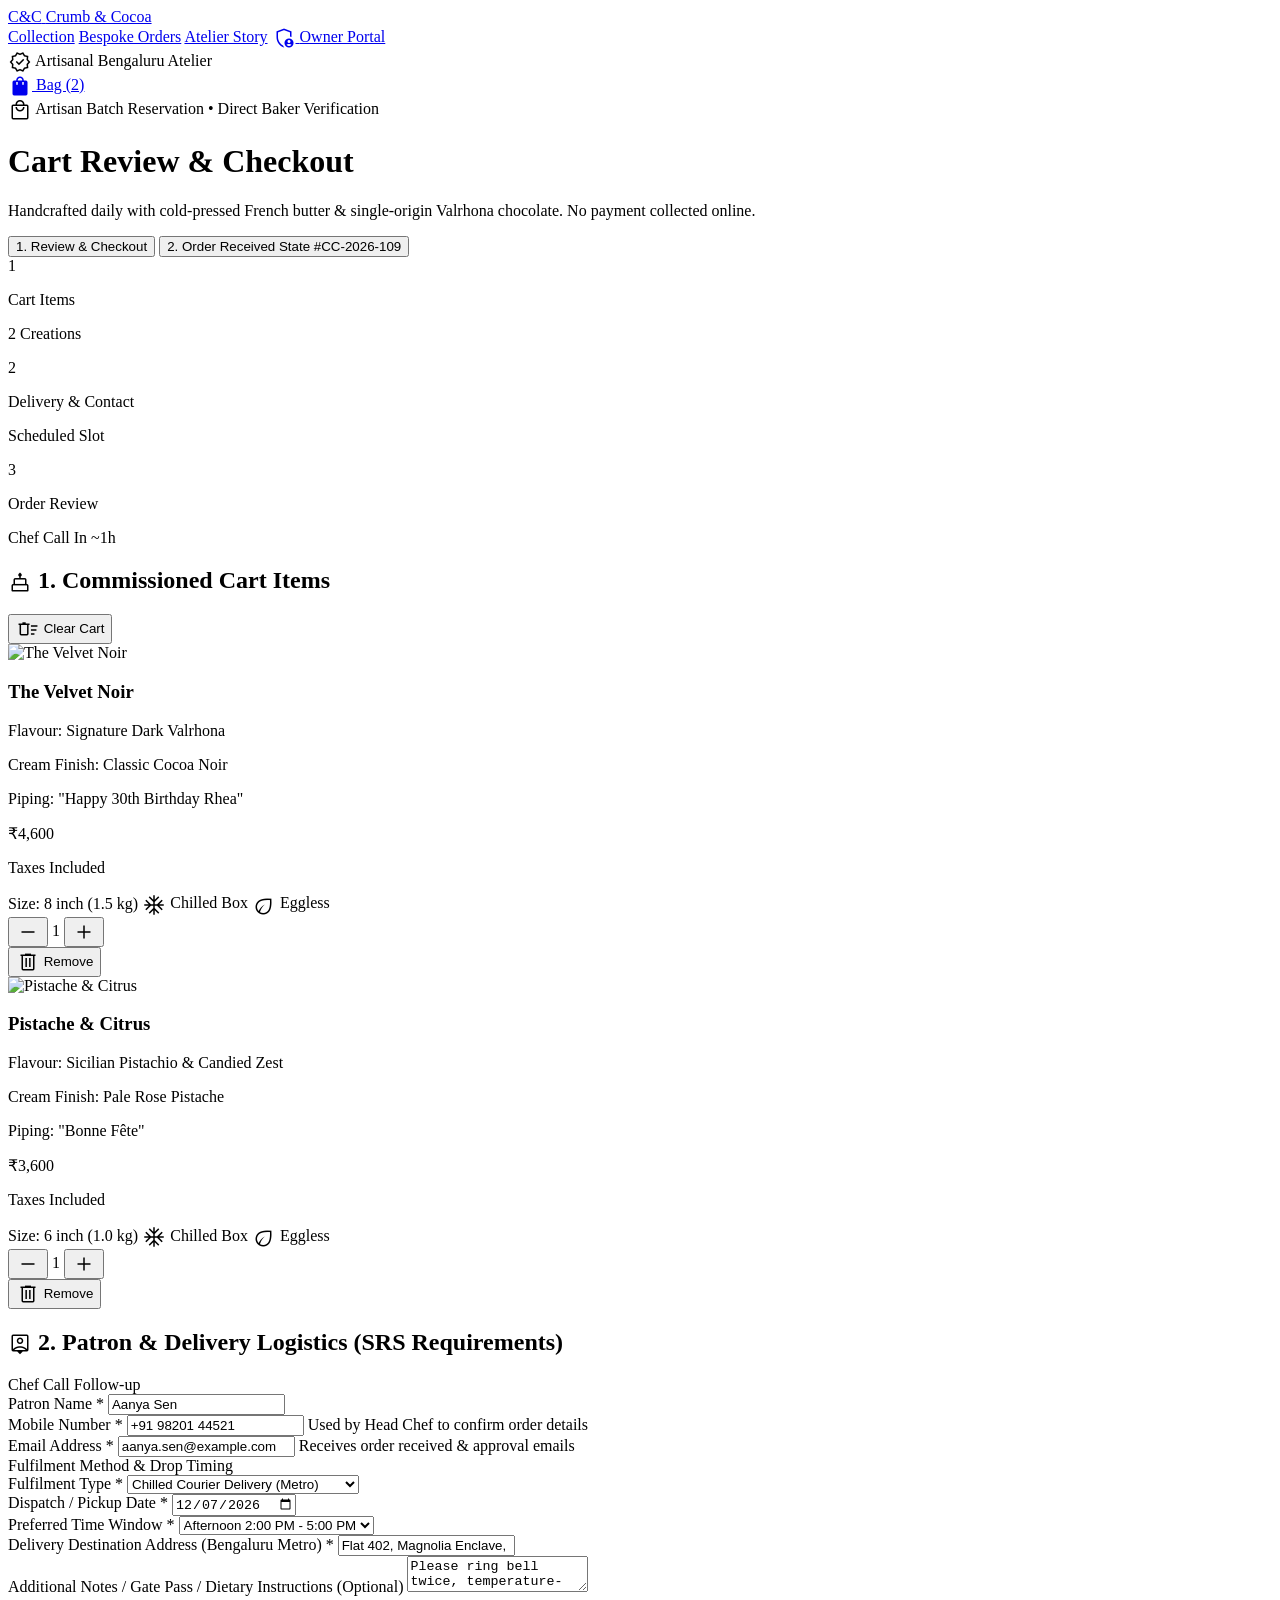
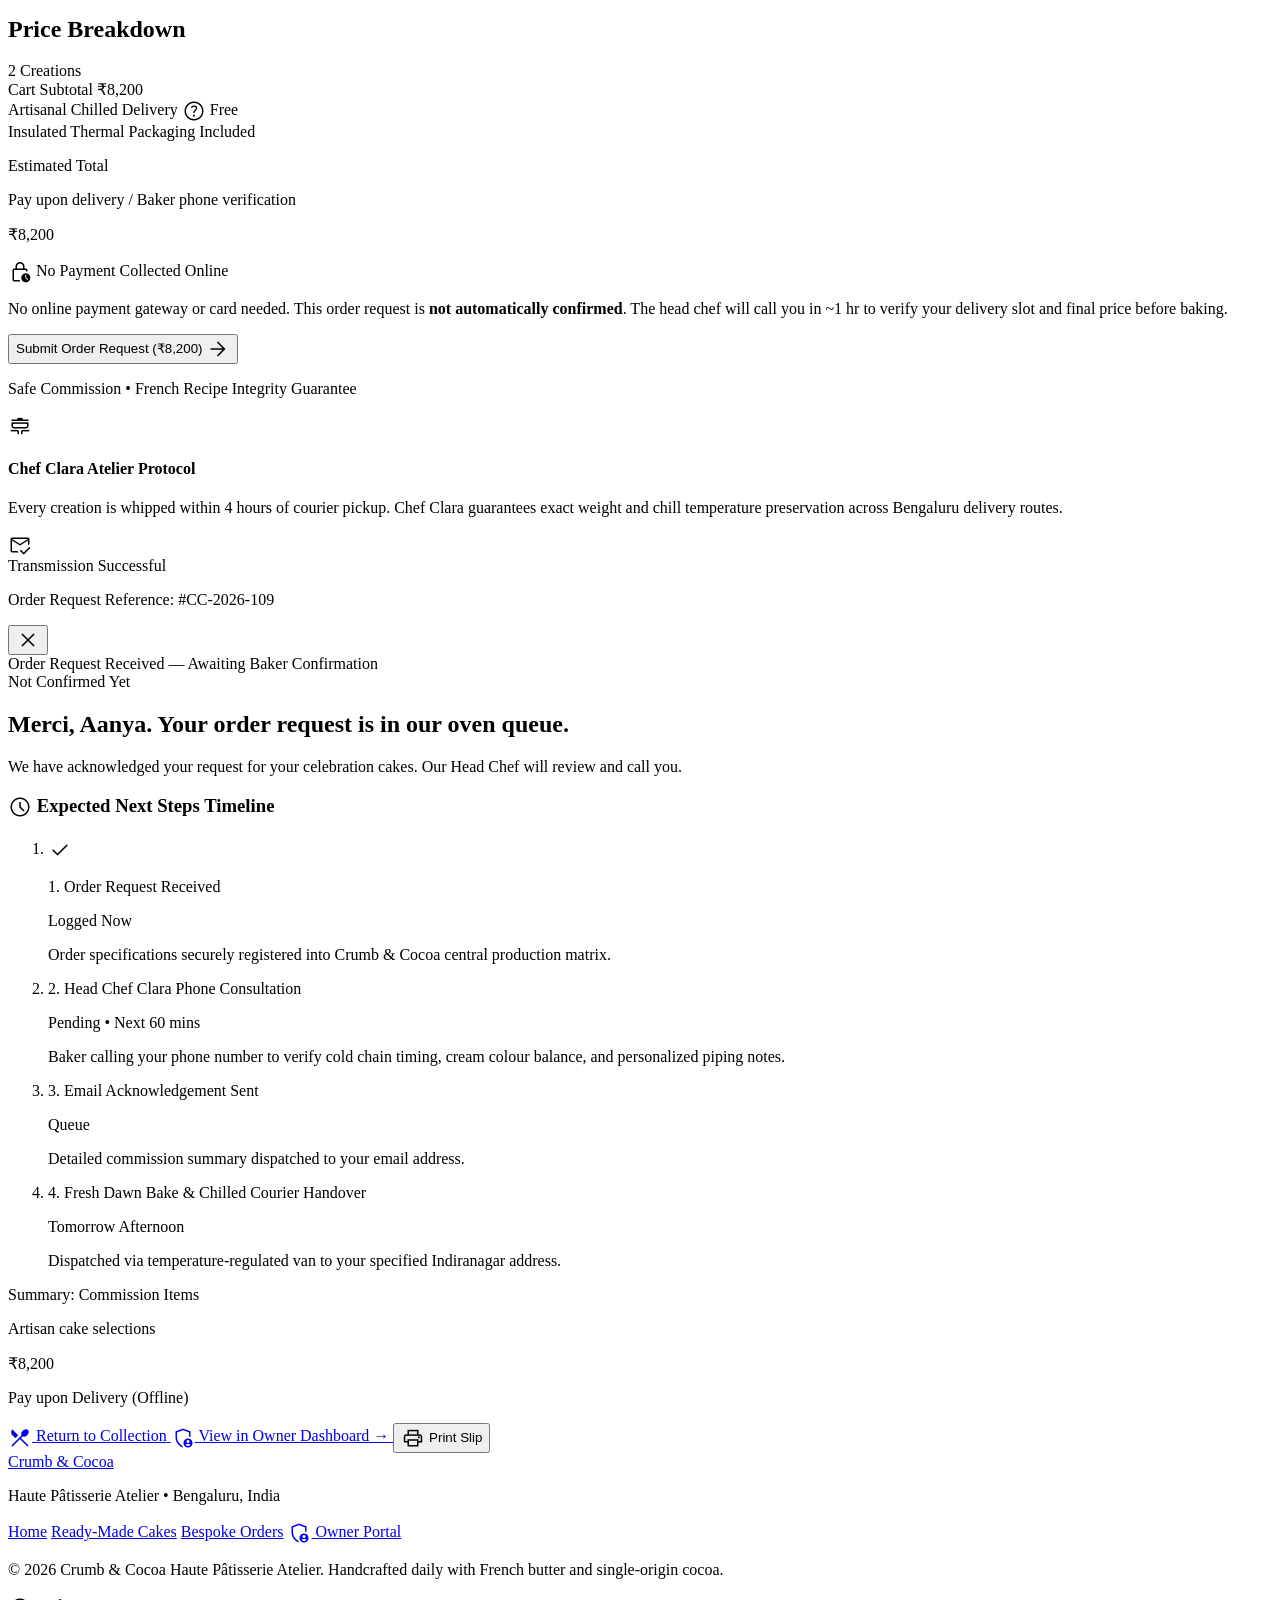
==== cart.html @ a5caed3f "Initial commit: CakeShop website files" ====
<!DOCTYPE html>
<html class="h-full bg-background" lang="en">
<head>
  <meta charset="utf-8"/>
  <meta content="width=device-width, initial-scale=1.0" name="viewport"/>
  <title>Crumb &amp; Cocoa | Checkout &amp; Order Review</title>
  
  <!-- Google Fonts: EB Garamond & DM Sans -->
  <link href="https://fonts.googleapis.com" rel="preconnect"/>
  <link crossorigin="" href="https://fonts.gstatic.com" rel="preconnect"/>
  <link href="https://fonts.googleapis.com/css2?family=DM+Sans:ital,opsz,wght@0,9..40,100..1000;1,9..40,100..1000&amp;family=EB+Garamond:ital,wght@0,400..800;1,400..800&amp;family=Material+Symbols+Outlined:wght,FILL@100..700,0..1&amp;display=swap" rel="stylesheet"/>
  
  <!-- Tailwind CSS -->
  <script src="https://cdn.tailwindcss.com?plugins=forms,container-queries"></script>
  <script id="tailwind-config">
    tailwind.config = {
      darkMode: "class",
      theme: {
        extend: {
          "colors": {
            "primary-fixed": "#fcdbd2",
            "on-primary-fixed-variant": "#58423b",
            "secondary-container": "#febf8e",
            "on-primary-fixed": "#281712",
            "surface": "#fff8f4",
            "on-primary": "#ffffff",
            "on-background": "#201b16",
            "surface-container": "#f8ece3",
            "on-secondary-fixed-variant": "#673d17",
            "error-container": "#ffdad6",
            "on-tertiary": "#ffffff",
            "on-secondary-fixed": "#2f1500",
            "background": "#fff8f4",
            "on-tertiary-fixed-variant": "#50443f",
            "on-secondary": "#ffffff",
            "outline": "#817471",
            "primary-fixed-dim": "#dfc0b6",
            "secondary-fixed-dim": "#f8b989",
            "tertiary-fixed-dim": "#d4c3bb",
            "surface-dim": "#e3d8d0",
            "surface-variant": "#ece0d8",
            "secondary": "#83542c",
            "on-surface": "#201b16",
            "inverse-primary": "#dfc0b6",
            "on-primary-container": "#a78b82",
            "tertiary": "#1c130f",
            "tertiary-container": "#312722",
            "inverse-on-surface": "#fbefe6",
            "on-surface-variant": "#4f4441",
            "surface-container-high": "#f2e6de",
            "on-error-container": "#93000a",
            "on-error": "#ffffff",
            "primary": "#21110c",
            "on-secondary-container": "#794b24",
            "surface-container-low": "#fef1e9",
            "on-tertiary-fixed": "#231a15",
            "surface-tint": "#715952",
            "inverse-surface": "#362f2a",
            "surface-container-lowest": "#ffffff",
            "tertiary-fixed": "#f1dfd7",
            "primary-container": "#38251f",
            "error": "#ba1a1a",
            "outline-variant": "#d3c3bf",
            "secondary-fixed": "#ffdcc3",
            "surface-bright": "#fff8f4",
            "surface-container-highest": "#ece0d8",
            "on-tertiary-container": "#9d8d86"
          },
          "borderRadius": {
            "DEFAULT": "0.125rem",
            "lg": "0.25rem",
            "xl": "0.5rem",
            "full": "0.75rem"
          },
          "fontFamily": {
            "body-md": ["DM Sans", "sans-serif"],
            "label-sm": ["DM Sans", "sans-serif"],
            "display-lg-mobile": ["EB Garamond", "serif"],
            "headline-lg": ["EB Garamond", "serif"],
            "headline-md": ["EB Garamond", "serif"],
            "body-lg": ["DM Sans", "sans-serif"],
            "headline-sm": ["EB Garamond", "serif"],
            "display-lg": ["EB Garamond", "serif"],
            "body-sm": ["DM Sans", "sans-serif"],
            "title-md": ["DM Sans", "sans-serif"],
            "label-md": ["DM Sans", "sans-serif"]
          }
        }
      }
    }
  </script>

  <!-- Project Design System CSS -->
  <link rel="stylesheet" href="assets/css/main.css"/>
</head>
<body class="bg-background text-on-surface antialiased min-h-screen flex flex-col font-body-md selection:bg-secondary-fixed selection:text-primary">

  <!-- TOP LUXURY NAVIGATION BAR -->
  <header class="bg-surface border-b border-outline-variant docked full-width top-0 sticky z-40">
    <div class="w-full max-w-[1720px] mx-auto px-4 sm:px-8 lg:px-16 flex items-center justify-between h-16 sm:h-20">
      <div class="flex items-center gap-8">
        <a class="font-headline-md text-xl sm:text-2xl lg:text-3xl font-medium tracking-tight text-primary flex items-center gap-2" href="index.html">
          <span class="tracking-normal font-headline-lg italic text-secondary text-2xl sm:text-3xl font-medium">C&amp;C</span>
          <span class="border-l border-outline-variant pl-2.5 sm:pl-3 ml-1 text-lg sm:text-xl lg:text-2xl">Crumb &amp; Cocoa</span>
        </a>
        <nav class="hidden md:flex items-center gap-6 text-sm">
          <a class="text-on-surface-variant hover:text-primary transition-colors duration-200" href="index.html#all-cakes">Collection</a>
          <a class="text-on-surface-variant hover:text-primary transition-colors duration-200" href="index.html#custom-order">Bespoke Orders</a>
          <a class="text-on-surface-variant hover:text-primary transition-colors duration-200" href="index.html#story">Atelier Story</a>
          <a class="text-secondary hover:text-primary font-medium transition-colors duration-200 border-l border-outline-variant pl-4 flex items-center gap-1" href="dashboard.html">
            <span class="material-symbols-outlined text-[16px]">admin_panel_settings</span>
            <span>Owner Portal</span>
          </a>
        </nav>
      </div>
      <div class="flex items-center gap-4">
        <div class="hidden sm:flex items-center text-xs font-semibold text-secondary bg-surface-container-low px-3 py-1.5 rounded-lg border border-outline-variant">
          <span class="material-symbols-outlined text-[16px] mr-1.5">verified</span>
          Artisanal Bengaluru Atelier
        </div>
        <a href="cart.html" class="text-primary border-b border-secondary pb-1 font-semibold text-xs flex items-center gap-1.5 cursor-pointer">
          <span class="material-symbols-outlined text-[18px] material-symbols-fill">shopping_bag</span>
          <span class="cart-bag-text">Bag (2)</span>
        </a>
      </div>
    </div>
  </header>

  <!-- MAIN CANVAS CONTAINER -->
  <main class="flex-1 w-full max-w-[1720px] mx-auto px-4 sm:px-8 lg:px-16 py-8 lg:py-10">
    
    <!-- View Switcher & Page Header -->
    <div class="mb-8 flex flex-col md:flex-row md:items-end justify-between gap-4 pb-6 border-b border-outline-variant">
      <div>
        <div class="flex items-center gap-2 text-xs font-semibold text-secondary mb-1 uppercase tracking-wider">
          <span class="material-symbols-outlined text-[16px]">local_mall</span>
          <span>Artisan Batch Reservation • Direct Baker Verification</span>
        </div>
        <h1 class="font-headline-lg text-3xl sm:text-4xl text-primary font-medium">Cart Review &amp; Checkout</h1>
        <p class="text-xs text-on-surface-variant mt-1">
          Handcrafted daily with cold-pressed French butter &amp; single-origin Valrhona chocolate. No payment collected online.
        </p>
      </div>

      <!-- Quick Dual-State Inspector Toggle for Demo / Testing -->
      <div class="flex items-center bg-surface-container-low border border-outline-variant p-1 rounded-lg">
        <button class="px-3.5 py-1.5 rounded-lg text-xs font-semibold transition-all duration-150 bg-primary text-on-primary" id="viewBtnReview" onclick="switchMainView('review')">
          1. Review &amp; Checkout
        </button>
        <button class="px-3.5 py-1.5 rounded-lg text-xs font-semibold transition-all duration-150 text-on-surface-variant hover:text-primary flex items-center gap-1.5" id="viewBtnSuccess" onclick="switchMainView('success')">
          <span>2. Order Received State</span>
          <span class="text-[10px] bg-secondary-fixed text-on-secondary-fixed px-1.5 py-0.2 rounded-full font-semibold" id="toggleRefBadge">#CC-2026-109</span>
        </button>
      </div>
    </div>

    <!-- VIEW 1: CART REVIEW & CHECKOUT (Split 65% / 35%) -->
    <div class="grid grid-cols-1 lg:grid-cols-12 gap-8 items-start" id="checkoutMainLayout">
      
      <!-- LEFT SIDE (65% -> 8 columns on 12-col grid) -->
      <section class="lg:col-span-8 space-y-6">
        
        <!-- Stepper -->
        <nav aria-label="Checkout Progress" class="bg-surface-container-lowest border border-outline-variant rounded-lg p-4 sm:p-5">
          <div class="grid grid-cols-3 gap-2">
            <!-- Step 1 -->
            <div class="flex items-center gap-3">
              <span class="w-7 h-7 rounded-full bg-primary text-on-primary text-xs font-semibold flex items-center justify-center shrink-0">1</span>
              <div>
                <p class="text-xs font-semibold text-primary leading-tight">Cart Items</p>
                <p class="text-[11px] text-secondary font-medium" id="stepperItemCount">2 Creations</p>
              </div>
            </div>
            <!-- Step 2 -->
            <div class="flex items-center gap-3 border-l border-outline-variant pl-4">
              <span class="w-7 h-7 rounded-full bg-primary text-on-primary text-xs font-semibold flex items-center justify-center shrink-0">2</span>
              <div>
                <p class="text-xs font-semibold text-primary leading-tight">Delivery &amp; Contact</p>
                <p class="text-[11px] text-on-surface-variant">Scheduled Slot</p>
              </div>
            </div>
            <!-- Step 3 -->
            <div class="flex items-center gap-3 border-l border-outline-variant pl-4">
              <span class="w-7 h-7 rounded-full bg-surface-container-high text-primary text-xs font-semibold flex items-center justify-center shrink-0 border border-outline-variant">3</span>
              <div>
                <p class="text-xs font-semibold text-primary leading-tight">Order Review</p>
                <p class="text-[11px] text-on-surface-variant">Chef Call In ~1h</p>
              </div>
            </div>
          </div>
        </nav>

        <!-- Segment 1: Cart Items List (Dynamically Rendered) -->
        <div class="bg-surface-container-lowest border border-outline-variant rounded-lg p-5 sm:p-6 space-y-5">
          <div class="flex items-center justify-between border-b border-outline-variant pb-3">
            <h2 class="font-headline-sm text-lg text-primary flex items-center gap-2 font-medium">
              <span class="material-symbols-outlined text-secondary text-[22px]">cake</span>
              <span>1. Commissioned Cart Items</span>
            </h2>
            <button onclick="clearAllCart()" class="text-xs text-error hover:underline flex items-center gap-1">
              <span class="material-symbols-outlined text-[14px]">delete_sweep</span>
              <span>Clear Cart</span>
            </button>
          </div>

          <!-- Dynamic Container for Cart Items -->
          <div class="divide-y divide-outline-variant/60" id="cartItemsList">
            <!-- Rendered by assets/js/cart.js -->
          </div>
        </div>

        <!-- Segment 2: Customer Information & Delivery Details (SRS Section 4 Requirements) -->
        <div class="bg-surface-container-lowest border border-outline-variant rounded-lg p-5 sm:p-6 space-y-6">
          <div class="flex items-center justify-between border-b border-outline-variant pb-3">
            <h2 class="font-headline-sm text-lg text-primary flex items-center gap-2 font-medium">
              <span class="material-symbols-outlined text-secondary text-[22px]">person_pin</span>
              <span>2. Patron &amp; Delivery Logistics (SRS Requirements)</span>
            </h2>
            <span class="text-xs text-secondary font-medium">Chef Call Follow-up</span>
          </div>

          <form id="checkoutForm" onsubmit="handleOrderSubmission(event)" class="space-y-5">
            
            <!-- Patron Contact Fields -->
            <div class="grid grid-cols-1 sm:grid-cols-3 gap-4">
              <div>
                <label class="block text-xs font-semibold uppercase tracking-wider text-primary mb-1">
                  Patron Name <span class="text-secondary">*</span>
                </label>
                <input type="text" id="custName" required placeholder="Full Name" value="Aanya Sen" class="w-full bg-surface-container-low border border-outline-variant rounded-lg px-3.5 py-2 text-sm focus:border-secondary focus:ring-1 focus:ring-secondary/20"/>
              </div>
              <div>
                <label class="block text-xs font-semibold uppercase tracking-wider text-primary mb-1">
                  Mobile Number <span class="text-secondary">*</span>
                </label>
                <input type="tel" id="custPhone" required placeholder="+91 98201 44521" value="+91 98201 44521" class="w-full bg-surface-container-low border border-outline-variant rounded-lg px-3.5 py-2 text-sm focus:border-secondary focus:ring-1 focus:ring-secondary/20"/>
                <span class="text-[10px] text-outline mt-0.5 block">Used by Head Chef to confirm order details</span>
              </div>
              <div>
                <label class="block text-xs font-semibold uppercase tracking-wider text-primary mb-1">
                  Email Address <span class="text-secondary">*</span>
                </label>
                <input type="email" id="custEmail" required placeholder="aanya.sen@example.com" value="aanya.sen@example.com" class="w-full bg-surface-container-low border border-outline-variant rounded-lg px-3.5 py-2 text-sm focus:border-secondary focus:ring-1 focus:ring-secondary/20"/>
                <span class="text-[10px] text-outline mt-0.5 block">Receives order received &amp; approval emails</span>
              </div>
            </div>

            <!-- Fulfilment Type & Schedule -->
            <div class="p-4 bg-surface-container-low rounded-lg border border-outline-variant space-y-4">
              <span class="text-xs font-semibold uppercase tracking-wider text-secondary block">
                Fulfilment Method &amp; Drop Timing
              </span>

              <div class="grid grid-cols-1 sm:grid-cols-3 gap-3">
                <div>
                  <label class="block text-xs font-medium text-primary mb-1">Fulfilment Type <span class="text-secondary">*</span></label>
                  <select id="custFulfilment" onchange="toggleCartAddressField(this.value)" class="w-full bg-surface-container-lowest border border-outline-variant rounded-lg px-3 py-2 text-xs font-medium">
                    <option value="Delivery" selected>Chilled Courier Delivery (Metro)</option>
                    <option value="Pickup">Atelier Kitchen Pickup (Indiranagar)</option>
                  </select>
                </div>
                <div>
                  <label class="block text-xs font-medium text-primary mb-1">Dispatch / Pickup Date <span class="text-secondary">*</span></label>
                  <input type="date" id="custDate" required class="w-full bg-surface-container-lowest border border-outline-variant rounded-lg px-3 py-2 text-xs font-medium"/>
                </div>
                <div>
                  <label class="block text-xs font-medium text-primary mb-1">Preferred Time Window <span class="text-secondary">*</span></label>
                  <select id="custTimeSlot" class="w-full bg-surface-container-lowest border border-outline-variant rounded-lg px-3 py-2 text-xs font-medium">
                    <option value="Morning 10:00 AM - 1:00 PM">Morning 10:00 AM - 1:00 PM</option>
                    <option value="Afternoon 2:00 PM - 5:00 PM" selected>Afternoon 2:00 PM - 5:00 PM</option>
                    <option value="Evening 5:00 PM - 8:00 PM">Evening 5:00 PM - 8:00 PM</option>
                  </select>
                </div>
              </div>

              <!-- Conditional Address Container -->
              <div id="cartAddressBlock">
                <label class="block text-xs font-medium text-primary mb-1">Delivery Destination Address (Bengaluru Metro) <span class="text-secondary">*</span></label>
                <input type="text" id="custAddress" required placeholder="Flat 402, Magnolia Enclave, 12th Main Road, Indiranagar, Bengaluru - 560038" value="Flat 402, Magnolia Enclave, 12th Main Road, Indiranagar, Bengaluru - 560038" class="w-full bg-surface-container-lowest border border-outline-variant rounded-lg px-3.5 py-2 text-xs focus:border-secondary focus:ring-1 focus:ring-secondary/20"/>
              </div>
            </div>

            <!-- Additional Notes / Allergies / Gate Instructions (SRS Requirement) -->
            <div>
              <label class="block text-xs font-semibold uppercase tracking-wider text-primary mb-1">
                Additional Notes / Gate Pass / Dietary Instructions (Optional)
              </label>
              <textarea id="custNotes" rows="2" placeholder="e.g. Please ring bell twice, temperature-sensitive package. Gate pass code #402. All eggless." class="w-full bg-surface-container-low border border-outline-variant rounded-lg px-3.5 py-2 text-xs focus:border-secondary focus:ring-1 focus:ring-secondary/20">Please ring bell twice, temperature-sensitive package.</textarea>
            </div>

          </form>
        </div>

      </section>

      <!-- RIGHT SIDE (35% -> 4 columns on 12-col grid) -->
      <aside class="lg:col-span-4 space-y-6 sticky top-24">
        
        <!-- Order Summary Card -->
        <div class="bg-surface-container-lowest border border-outline-variant rounded-lg p-5 sm:p-6 shadow-sm">
          <div class="flex items-center justify-between border-b border-outline-variant pb-3 mb-4">
            <h2 class="font-headline-sm text-lg text-primary font-medium">Price Breakdown</h2>
            <span class="text-xs text-secondary bg-surface-container-low px-2 py-0.5 rounded font-medium" id="summaryPill">2 Creations</span>
          </div>

          <div class="space-y-3 text-xs">
            <div class="flex justify-between items-center text-on-surface-variant">
              <span>Cart Subtotal</span>
              <span class="text-primary font-semibold" id="cartSubtotalVal">₹8,200</span>
            </div>
            <div class="flex justify-between items-center text-on-surface-variant">
              <span class="flex items-center gap-1">
                Artisanal Chilled Delivery
                <span class="material-symbols-outlined text-[14px] text-outline" title="Dedicated temperature-controlled vehicle in Bengaluru">help_outline</span>
              </span>
              <span class="text-secondary font-semibold" id="deliveryFeeVal">Free</span>
            </div>
            <div class="flex justify-between items-center text-on-surface-variant">
              <span>Insulated Thermal Packaging</span>
              <span class="text-secondary font-semibold">Included</span>
            </div>

            <div class="pt-3 border-t border-outline-variant flex justify-between items-baseline">
              <div>
                <p class="text-xs uppercase tracking-wider font-semibold text-primary">Estimated Total</p>
                <p class="text-[10px] text-on-surface-variant">Pay upon delivery / Baker phone verification</p>
              </div>
              <p class="font-headline-md text-3xl text-primary font-bold" id="cartTotalVal">₹8,200</p>
            </div>
          </div>

          <!-- Explicit Business Rule Notice (Mandatory SRS Prompt Requirement) -->
          <div class="mt-5 p-4 rounded-lg bg-surface-container-low border border-secondary/40 space-y-2">
            <div class="flex items-center gap-2 text-secondary text-xs font-semibold uppercase tracking-wider">
              <span class="material-symbols-outlined text-[18px]">lock_clock</span>
              <span>No Payment Collected Online</span>
            </div>
            <p class="text-xs text-on-surface-variant leading-relaxed">
              No online payment gateway or card needed. This order request is <strong class="text-primary font-semibold">not automatically confirmed</strong>. The head chef will call you in ~1 hr to verify your delivery slot and final price before baking.
            </p>
          </div>

          <!-- Primary Submit Action Button -->
          <button type="button" onclick="submitOrderBtnClick()" class="mt-6 w-full py-3.5 px-4 bg-primary text-on-primary hover:bg-primary-container active:scale-[0.99] text-xs font-semibold uppercase tracking-wider rounded-lg flex items-center justify-center gap-2 transition-all duration-150 shadow-sm" id="submitOrderBtn">
            <span>Submit Order Request</span>
            <span class="material-symbols-outlined text-[18px]">arrow_forward</span>
          </button>
          <p class="mt-3 text-center text-[10px] text-outline">
            Safe Commission • French Recipe Integrity Guarantee
          </p>
        </div>

        <!-- Baker Atelier Assurance Card -->
        <div class="bg-surface-container-high/60 border border-outline-variant rounded-lg p-5 flex items-start gap-3.5">
          <div class="w-10 h-10 rounded-full bg-secondary-container text-on-secondary-container flex items-center justify-center shrink-0">
            <span class="material-symbols-outlined text-[20px]">cooking</span>
          </div>
          <div>
            <h4 class="text-xs font-semibold text-primary uppercase tracking-wide">Chef Clara Atelier Protocol</h4>
            <p class="text-xs text-on-surface-variant mt-1 leading-relaxed">
              Every creation is whipped within 4 hours of courier pickup. Chef Clara guarantees exact weight and chill temperature preservation across Bengaluru delivery routes.
            </p>
          </div>
        </div>

      </aside>
    </div>

    <!-- VIEW 2: ORDER SUCCESS PREVIEW CONTAINER / OVERLAY MODAL (SRS Section 3.1 & Section 6) -->
    <div class="hidden fixed inset-0 z-50 overflow-y-auto bg-primary/60 backdrop-blur-sm p-4 sm:p-6 lg:p-10 flex items-center justify-center transition-opacity duration-200" id="orderSuccessModal">
      <div class="bg-surface-container-lowest max-w-2xl w-full border border-outline-variant rounded-xl shadow-2xl overflow-hidden my-auto animate-in fade-in zoom-in-95 duration-200">
        
        <!-- Modal Top Bar -->
        <div class="bg-surface-container-low border-b border-outline-variant p-4 sm:p-6 flex items-center justify-between">
          <div class="flex items-center gap-2.5">
            <span class="material-symbols-outlined text-secondary text-[24px]">mark_email_read</span>
            <div>
              <span class="text-xs font-semibold text-secondary uppercase tracking-wider">Transmission Successful</span>
              <p class="text-base font-semibold text-primary" id="successModalRefId">Order Request Reference: #CC-2026-109</p>
            </div>
          </div>
          <button aria-label="Close modal" class="text-on-surface-variant hover:text-primary p-1 rounded hover:bg-surface-container transition-colors" onclick="toggleSuccessModal(false)">
            <span class="material-symbols-outlined text-[20px]">close</span>
          </button>
        </div>

        <div class="p-6 sm:p-8 space-y-6">
          
          <!-- Explicit Status Badge (Mandatory SRS Rule: Order Received, NOT Confirmed) -->
          <div class="bg-secondary-fixed/50 border border-secondary/30 p-3.5 rounded-lg flex items-center justify-between flex-wrap gap-2">
            <div class="flex items-center gap-2">
              <span class="w-2.5 h-2.5 rounded-full bg-secondary animate-pulse"></span>
              <span class="text-xs text-primary font-semibold">
                Order Request Received — Awaiting Baker Confirmation
              </span>
            </div>
            <span class="text-xs bg-surface-container-lowest text-secondary px-2.5 py-1 rounded border border-outline-variant font-medium">
              Not Confirmed Yet
            </span>
          </div>

          <div class="text-center sm:text-left">
            <h2 class="font-headline-lg text-2xl sm:text-3xl text-primary font-medium" id="successHeading">Merci, Aanya. Your order request is in our oven queue.</h2>
            <p class="text-sm text-on-surface-variant mt-1.5" id="successSubtext">
              We have acknowledged your request for your celebration cakes. Our Head Chef will review and call you.
            </p>
          </div>

          <!-- Expected Next Steps Timeline -->
          <div class="bg-surface-container-low p-5 rounded-lg border border-outline-variant">
            <h3 class="text-xs font-semibold text-primary mb-4 flex items-center gap-2 uppercase tracking-wider">
              <span class="material-symbols-outlined text-secondary text-[18px]">schedule</span>
              <span>Expected Next Steps Timeline</span>
            </h3>
            <ol class="relative border-l border-outline-variant ml-3 space-y-5">
              <!-- Step 1 -->
              <li class="pl-6 relative">
                <span class="absolute -left-[9px] top-1 w-4 h-4 rounded-full bg-primary text-on-primary flex items-center justify-center">
                  <span class="material-symbols-outlined text-[10px]">check</span>
                </span>
                <div class="flex items-baseline justify-between">
                  <p class="text-xs font-semibold text-primary">1. Order Request Received</p>
                  <span class="text-[11px] text-secondary font-medium">Logged Now</span>
                </div>
                <p class="text-xs text-on-surface-variant">Order specifications securely registered into Crumb &amp; Cocoa central production matrix.</p>
              </li>
              <!-- Step 2 -->
              <li class="pl-6 relative">
                <span class="absolute -left-[9px] top-1 w-4 h-4 rounded-full bg-secondary-fixed border-2 border-secondary flex items-center justify-center">
                  <span class="w-1.5 h-1.5 rounded-full bg-secondary"></span>
                </span>
                <div class="flex items-baseline justify-between">
                  <p class="text-xs font-semibold text-primary">2. Head Chef Clara Phone Consultation</p>
                  <span class="text-[11px] bg-secondary-fixed text-on-secondary-fixed-variant px-1.5 py-0.5 rounded font-medium">Pending • Next 60 mins</span>
                </div>
                <p class="text-xs text-on-surface-variant" id="successPhoneDesc">
                  Baker calling your phone number to verify cold chain timing, cream colour balance, and personalized piping notes.
                </p>
              </li>
              <!-- Step 3 -->
              <li class="pl-6 relative">
                <span class="absolute -left-[9px] top-1 w-4 h-4 rounded-full bg-surface-container border border-outline-variant"></span>
                <div class="flex items-baseline justify-between">
                  <p class="text-xs font-semibold text-on-surface-variant">3. Email Acknowledgement Sent</p>
                  <span class="text-[11px] text-outline">Queue</span>
                </div>
                <p class="text-xs text-on-surface-variant" id="successEmailDesc">
                  Detailed commission summary dispatched to your email address.
                </p>
              </li>
              <!-- Step 4 -->
              <li class="pl-6 relative">
                <span class="absolute -left-[9px] top-1 w-4 h-4 rounded-full bg-surface-container border border-outline-variant"></span>
                <div class="flex items-baseline justify-between">
                  <p class="text-xs font-semibold text-on-surface-variant">4. Fresh Dawn Bake &amp; Chilled Courier Handover</p>
                  <span class="text-[11px] text-outline" id="successDateSlot">Tomorrow Afternoon</span>
                </div>
                <p class="text-xs text-on-surface-variant" id="successAddressDesc">
                  Dispatched via temperature-regulated van to your specified Indiranagar address.
                </p>
              </li>
            </ol>
          </div>

          <!-- Quick Recap Slip -->
          <div class="border border-dashed border-outline-variant rounded-lg p-4 bg-surface-container-lowest flex justify-between items-center text-xs">
            <div>
              <p class="font-semibold text-primary text-sm" id="successSummaryTitle">Summary: Commission Items</p>
              <p class="text-xs text-on-surface-variant" id="successSummaryItems">Artisan cake selections</p>
            </div>
            <div class="text-right">
              <span class="font-headline-sm text-2xl font-bold text-primary" id="successSummaryTotal">₹8,200</span>
              <p class="text-[10px] text-secondary font-medium">Pay upon Delivery (Offline)</p>
            </div>
          </div>

          <!-- Actions -->
          <div class="flex flex-col sm:flex-row gap-3 pt-2">
            <a href="index.html#all-cakes" class="flex-1 py-3 px-4 bg-primary text-on-primary hover:bg-primary-container text-xs font-semibold uppercase tracking-wider rounded-lg transition-colors flex items-center justify-center gap-2">
              <span class="material-symbols-outlined text-[16px]">restaurant_menu</span>
              <span>Return to Collection</span>
            </a>
            <a href="dashboard.html" class="flex-1 py-3 px-4 bg-secondary text-on-secondary hover:bg-secondary/90 text-xs font-semibold uppercase tracking-wider rounded-lg transition-colors flex items-center justify-center gap-2">
              <span class="material-symbols-outlined text-[16px]">admin_panel_settings</span>
              <span>View in Owner Dashboard →</span>
            </a>
            <button class="px-5 py-3 border border-outline-variant text-primary hover:bg-surface-container-high text-xs font-semibold uppercase tracking-wider rounded-lg transition-colors flex items-center justify-center gap-1.5" onclick="window.print()">
              <span class="material-symbols-outlined text-[16px]">print</span>
              <span>Print Slip</span>
            </button>
          </div>

        </div>
      </div>
    </div>

  </main>

  <!-- FOOTER -->
  <footer class="w-full mt-auto bg-surface-container-high border-t border-outline-variant">
    <div class="w-full max-w-[1720px] mx-auto px-4 sm:px-8 lg:px-16 py-16 flex flex-col space-y-10">
      <div class="flex flex-col md:flex-row justify-between items-start md:items-center gap-6">
        <div>
          <a class="font-headline-lg text-2xl text-primary font-medium" href="index.html">Crumb &amp; Cocoa</a>
          <p class="text-xs text-on-surface-variant mt-1">Haute Pâtisserie Atelier • Bengaluru, India</p>
        </div>
        <div class="flex flex-wrap gap-6 text-xs font-medium">
          <a class="text-on-surface-variant hover:text-primary transition-colors" href="index.html">Home</a>
          <a class="text-on-surface-variant hover:text-primary transition-colors" href="index.html#all-cakes">Ready-Made Cakes</a>
          <a class="text-on-surface-variant hover:text-primary transition-colors" href="index.html#custom-order">Bespoke Orders</a>
          <a class="text-secondary hover:text-primary transition-colors flex items-center gap-1 font-semibold" href="dashboard.html">
            <span class="material-symbols-outlined text-[14px]">admin_panel_settings</span>
            <span>Owner Portal</span>
          </a>
        </div>
      </div>
      <div class="pt-6 border-t border-outline-variant/60 flex flex-col sm:flex-row justify-between items-center gap-4 text-xs text-on-surface-variant">
        <p>© 2026 Crumb &amp; Cocoa Haute Pâtisserie Atelier. Handcrafted daily with French butter and single-origin cocoa.</p>
        <div class="flex items-center gap-3 text-secondary text-xs font-medium">
          <span class="material-symbols-outlined text-[16px]">support_agent</span>
          <span>Atelier Concierge: +91 80 4912 3300</span>
        </div>
      </div>
    </div>
  </footer>

  <!-- Modular Scripts -->
  <script src="assets/js/core.js"></script>
  <script src="assets/js/cart.js"></script>
</body>
</html>
---- assets/css/main.css ----
/**
 * Crumb & Cocoa — Haute Pâtisserie Atelier
 * Main Stylesheet & Design System Tokens
 */

/* Material Symbols Outlined Custom Settings */
.material-symbols-outlined {
  font-variation-settings: 'FILL' 0, 'wght' 300, 'GRAD' 0, 'opsz' 24;
  display: inline-block;
  vertical-align: middle;
  line-height: 1;
}

.material-symbols-fill {
  font-variation-settings: 'FILL' 1, 'wght' 300, 'GRAD' 0, 'opsz' 24;
}

/* Custom Minimal Scrollbar */
.custom-scrollbar::-webkit-scrollbar {
  height: 5px;
  width: 5px;
}

.custom-scrollbar::-webkit-scrollbar-track {
  background: #f8ece3;
}

.custom-scrollbar::-webkit-scrollbar-thumb {
  background: #d3c3bf;
  border-radius: 4px;
}

.custom-scrollbar::-webkit-scrollbar-thumb:hover {
  background: #83542c;
}

/* Color Swatch Ring on selection */
.swatch-ring:has(input:checked) {
  outline: 2px solid #83542c;
  outline-offset: 2px;
  transform: scale(1.06);
}

/* Smooth Transitions */
.transition-smooth {
  transition: all 0.25s cubic-bezier(0.4, 0, 0.2, 1);
}

/* Hide scrollbar for clean horizontal mobile swipe */
.no-scrollbar::-webkit-scrollbar {
  display: none;
}
.no-scrollbar {
  -ms-overflow-style: none;
  scrollbar-width: none;
}
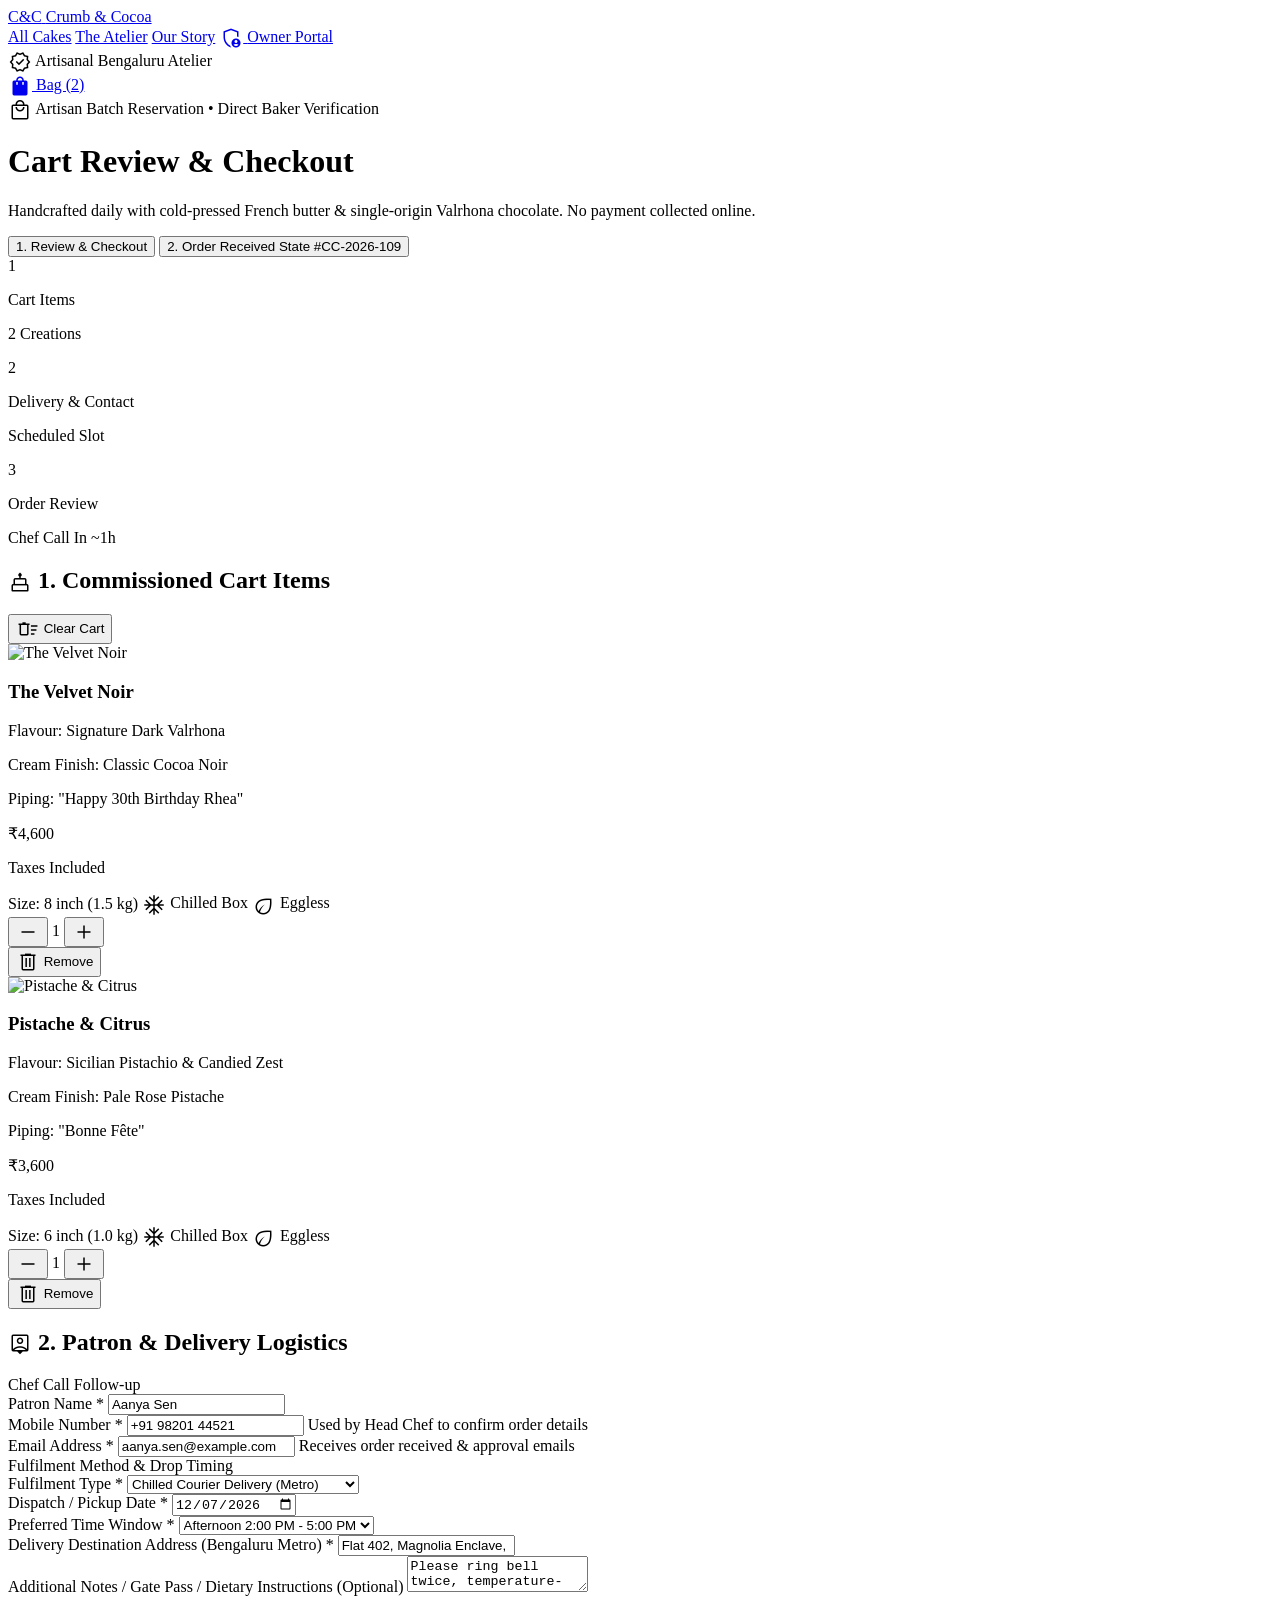
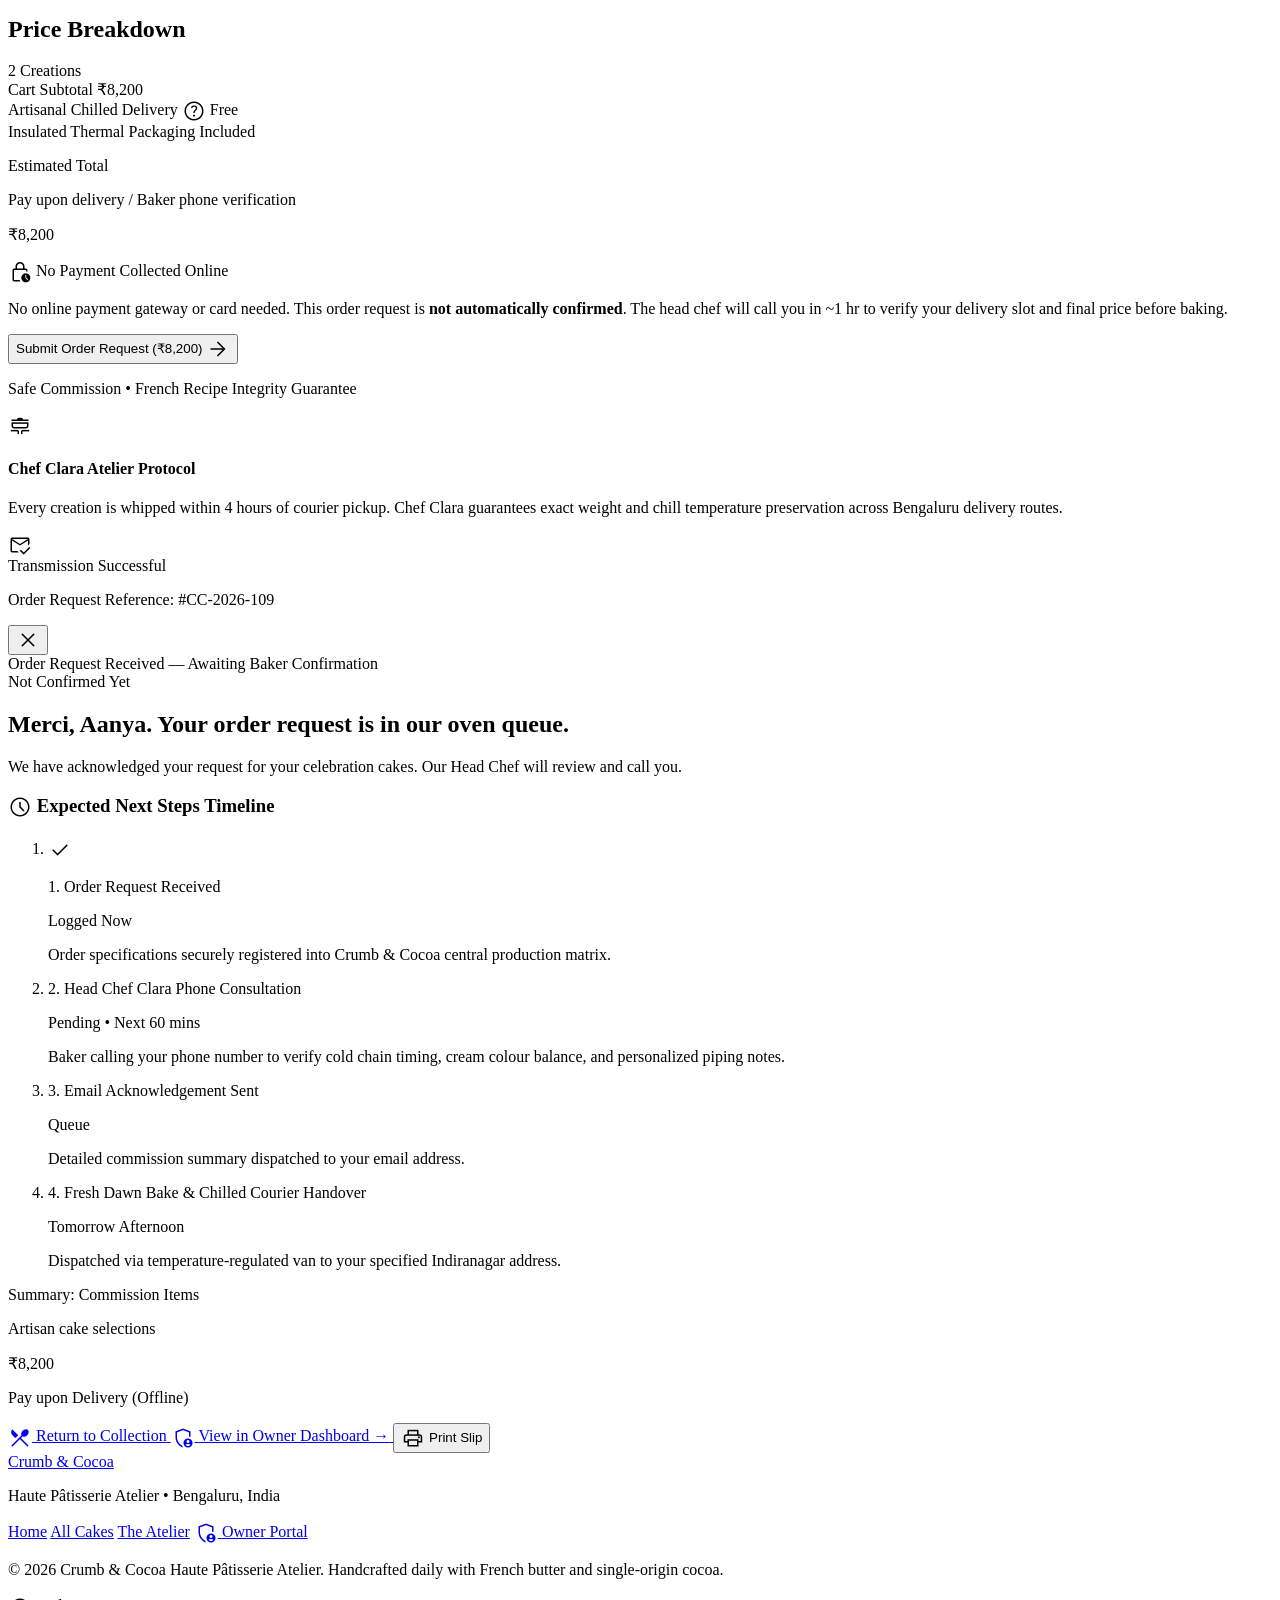
==== commit a9a17946: "Streamline codebase: remove legacy archives, simplify home page and clean UI" ====
--- a/cart.html
+++ b/cart.html
@@ -104,9 +104,9 @@
           <span class="border-l border-outline-variant pl-2.5 sm:pl-3 ml-1 text-lg sm:text-xl lg:text-2xl">Crumb &amp; Cocoa</span>
         </a>
         <nav class="hidden md:flex items-center gap-6 text-sm">
-          <a class="text-on-surface-variant hover:text-primary transition-colors duration-200" href="index.html#all-cakes">Collection</a>
-          <a class="text-on-surface-variant hover:text-primary transition-colors duration-200" href="index.html#custom-order">Bespoke Orders</a>
-          <a class="text-on-surface-variant hover:text-primary transition-colors duration-200" href="index.html#story">Atelier Story</a>
+          <a class="text-on-surface-variant hover:text-primary transition-colors duration-200" href="index.html#all-cakes">All Cakes</a>
+          <a class="text-on-surface-variant hover:text-primary transition-colors duration-200" href="index.html#standards">The Atelier</a>
+          <a class="text-on-surface-variant hover:text-primary transition-colors duration-200" href="index.html#story">Our Story</a>
           <a class="text-secondary hover:text-primary font-medium transition-colors duration-200 border-l border-outline-variant pl-4 flex items-center gap-1" href="dashboard.html">
             <span class="material-symbols-outlined text-[16px]">admin_panel_settings</span>
             <span>Owner Portal</span>
@@ -214,7 +214,7 @@
           <div class="flex items-center justify-between border-b border-outline-variant pb-3">
             <h2 class="font-headline-sm text-lg text-primary flex items-center gap-2 font-medium">
               <span class="material-symbols-outlined text-secondary text-[22px]">person_pin</span>
-              <span>2. Patron &amp; Delivery Logistics (SRS Requirements)</span>
+              <span>2. Patron &amp; Delivery Logistics</span>
             </h2>
             <span class="text-xs text-secondary font-medium">Chef Call Follow-up</span>
           </div>
@@ -506,8 +506,8 @@
         </div>
         <div class="flex flex-wrap gap-6 text-xs font-medium">
           <a class="text-on-surface-variant hover:text-primary transition-colors" href="index.html">Home</a>
-          <a class="text-on-surface-variant hover:text-primary transition-colors" href="index.html#all-cakes">Ready-Made Cakes</a>
-          <a class="text-on-surface-variant hover:text-primary transition-colors" href="index.html#custom-order">Bespoke Orders</a>
+          <a class="text-on-surface-variant hover:text-primary transition-colors" href="index.html#all-cakes">All Cakes</a>
+          <a class="text-on-surface-variant hover:text-primary transition-colors" href="index.html#standards">The Atelier</a>
           <a class="text-secondary hover:text-primary transition-colors flex items-center gap-1 font-semibold" href="dashboard.html">
             <span class="material-symbols-outlined text-[14px]">admin_panel_settings</span>
             <span>Owner Portal</span>
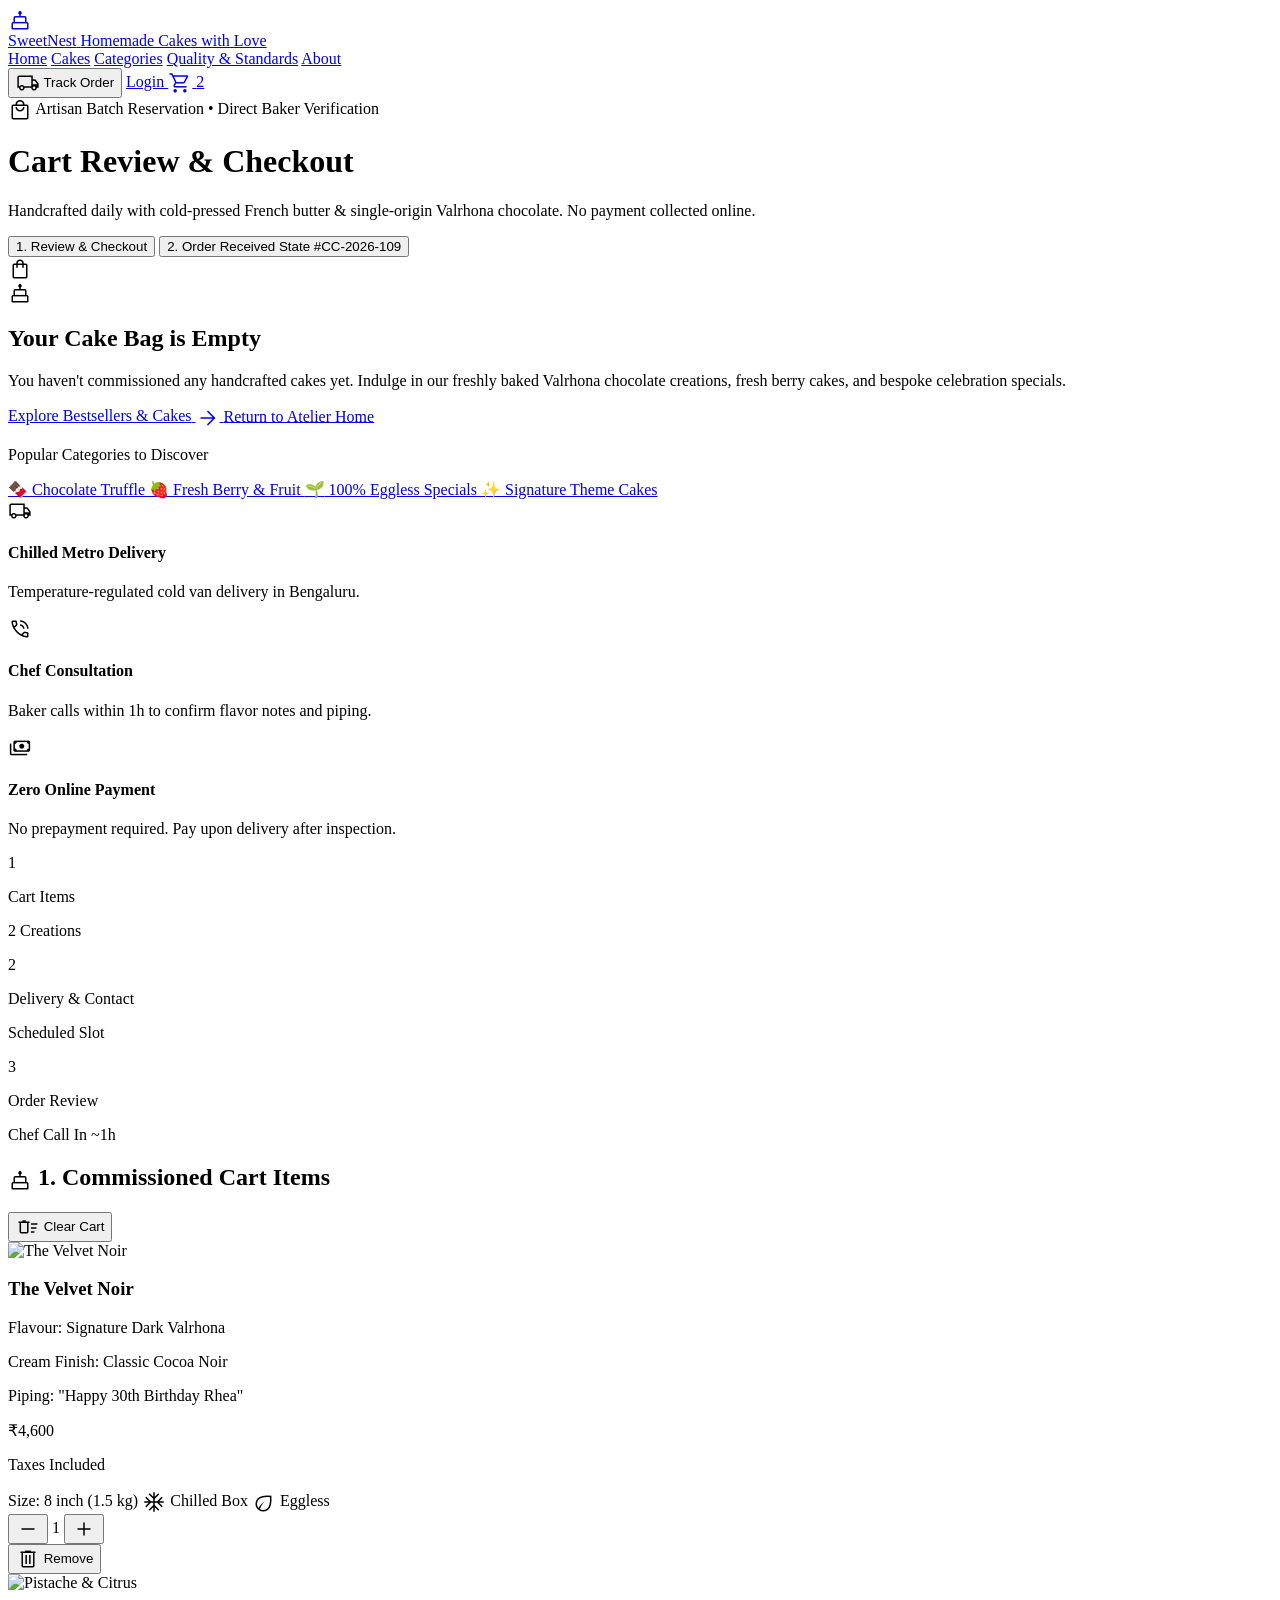
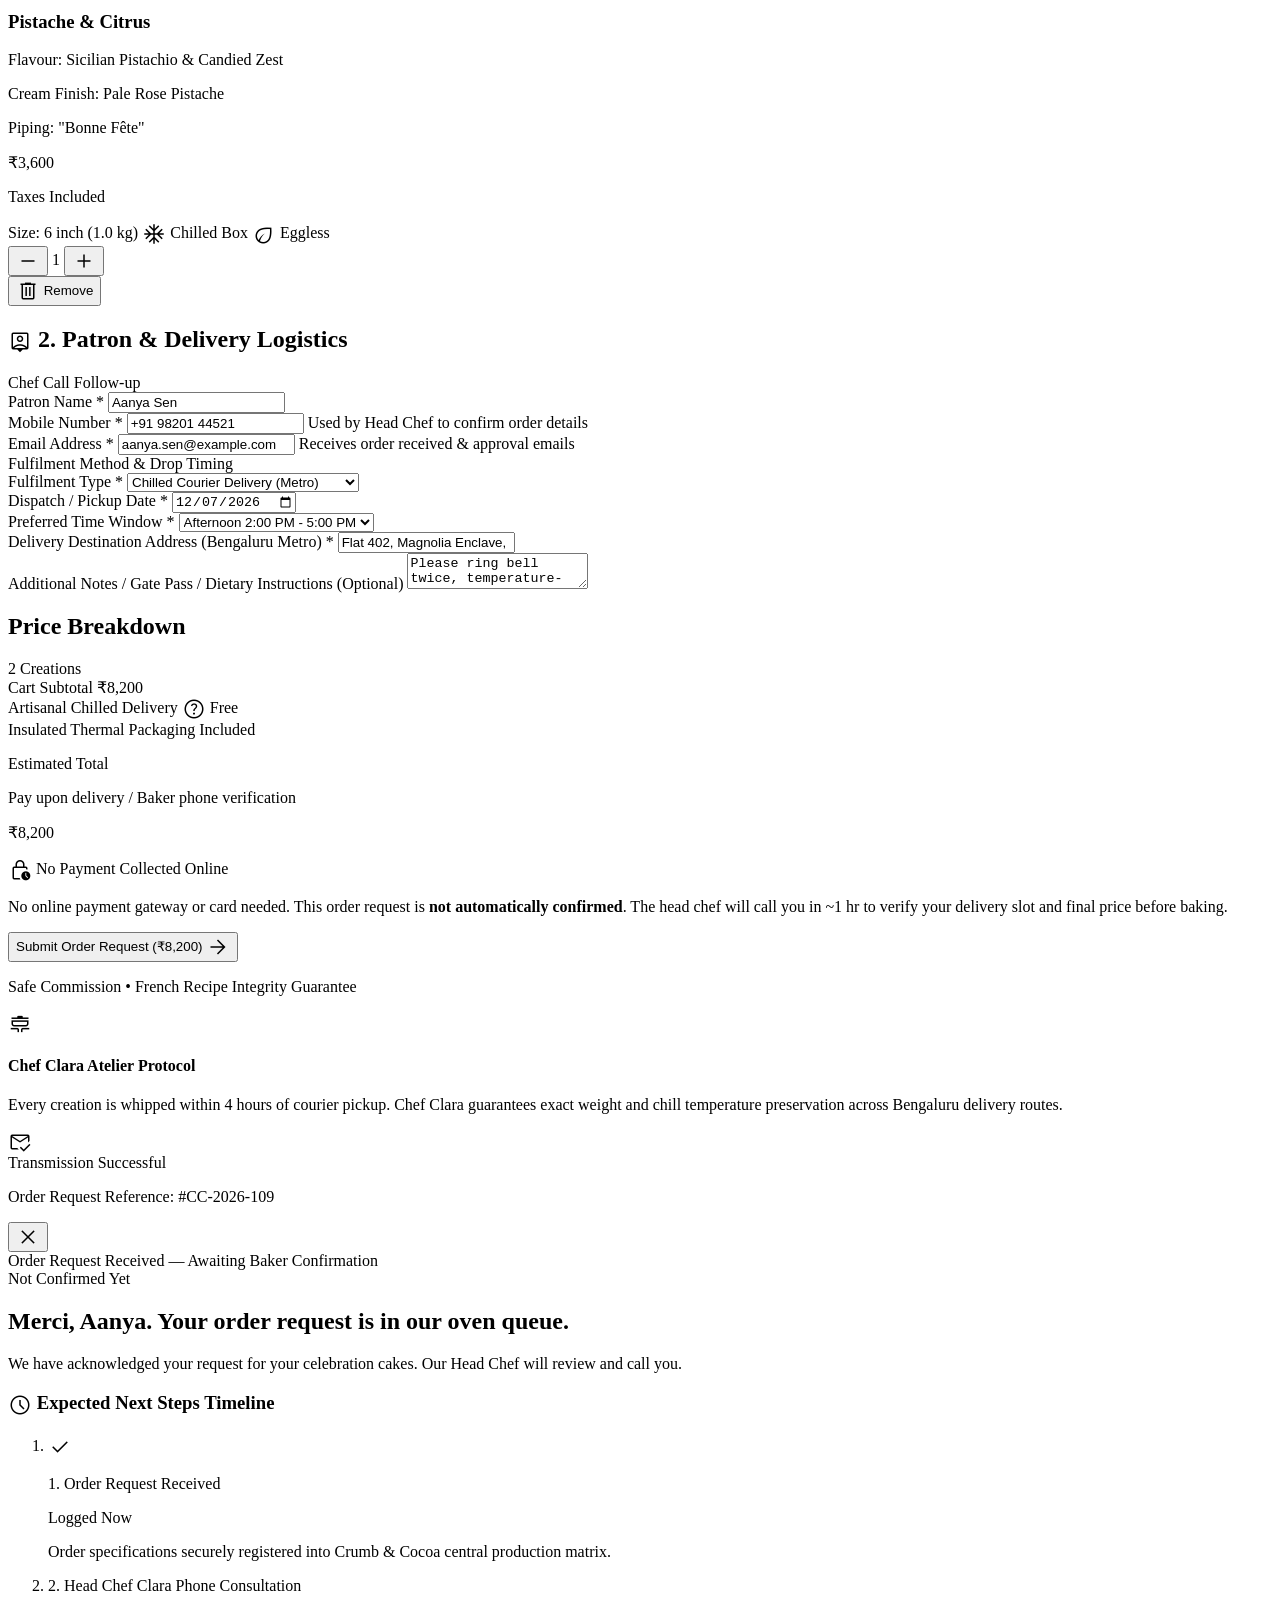
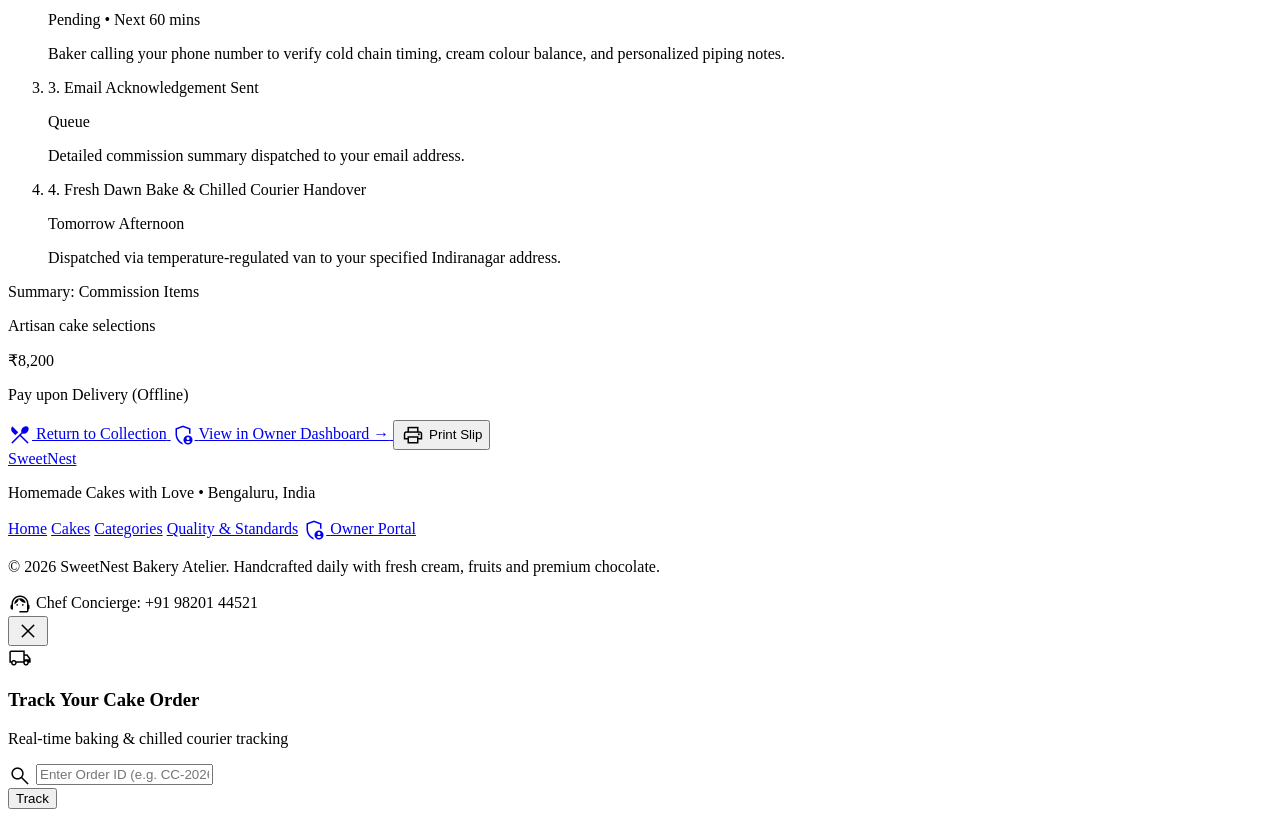
==== commit 419ebfc1: "Fix empty cart experience: hide checkout forms, stepper, price breakdown and show elegant empty stat" ====
--- a/cart.html
+++ b/cart.html
@@ -95,32 +95,47 @@
 </head>
 <body class="bg-background text-on-surface antialiased min-h-screen flex flex-col font-body-md selection:bg-secondary-fixed selection:text-primary">
 
-  <!-- TOP LUXURY NAVIGATION BAR -->
-  <header class="bg-surface border-b border-outline-variant docked full-width top-0 sticky z-40">
-    <div class="w-full max-w-[1720px] mx-auto px-4 sm:px-8 lg:px-16 flex items-center justify-between h-16 sm:h-20">
-      <div class="flex items-center gap-8">
-        <a class="font-headline-md text-xl sm:text-2xl lg:text-3xl font-medium tracking-tight text-primary flex items-center gap-2" href="index.html">
-          <span class="tracking-normal font-headline-lg italic text-secondary text-2xl sm:text-3xl font-medium">C&amp;C</span>
-          <span class="border-l border-outline-variant pl-2.5 sm:pl-3 ml-1 text-lg sm:text-xl lg:text-2xl">Crumb &amp; Cocoa</span>
+  <!-- TOP NAVIGATION BAR -->
+  <header class="sticky top-0 z-40 bg-[#fcf6f5]/95 backdrop-blur-md border-b border-[#f0d5ce]/60">
+    <div class="w-full max-w-[1720px] mx-auto px-4 sm:px-8 lg:px-16 flex items-center justify-between h-20">
+      
+      <!-- Logo -->
+      <a href="index.html" class="flex items-center gap-3 group">
+        <div class="w-10 h-10 rounded-xl bg-brand-pill border border-brand-border flex items-center justify-center text-brand-primary group-hover:scale-105 transition-transform">
+          <span class="material-symbols-outlined text-[24px]">cake</span>
+        </div>
+        <div class="flex flex-col">
+          <span class="font-serif text-2xl font-bold tracking-tight text-brand-dark">SweetNest</span>
+          <span class="text-[10px] tracking-wider text-brand-primary/70 -mt-1 font-medium">Homemade Cakes with Love</span>
+        </div>
+      </a>
+
+      <!-- Center Links -->
+      <nav class="hidden lg:flex items-center gap-8 text-sm font-medium text-brand-dark/80">
+        <a href="index.html" class="hover:text-brand-pink transition-colors">Home</a>
+        <a href="index.html#popular-cakes" class="hover:text-brand-pink transition-colors">Cakes</a>
+        <a href="index.html#categories" class="hover:text-brand-pink transition-colors">Categories</a>
+        <a href="index.html#standards" class="hover:text-brand-pink transition-colors">Quality &amp; Standards</a>
+        <a href="dashboard.html" class="hover:text-brand-pink transition-colors">About</a>
+      </nav>
+
+      <!-- Right Action Cluster: Track, Login, Cart -->
+      <div class="flex items-center gap-2.5 sm:gap-4">
+        <!-- 1. Track Order Button -->
+        <button type="button" onclick="openTrackOrderModal()" class="inline-flex items-center gap-1.5 px-3.5 sm:px-4 py-2 rounded-full border border-brand-border/80 bg-white/80 hover:bg-white text-xs font-semibold text-brand-dark hover:text-brand-primary shadow-sm hover:border-brand-pink transition-all active:scale-95 cursor-pointer">
+          <span class="material-symbols-outlined text-[17px] text-brand-primary">local_shipping</span>
+          <span>Track Order</span>
+        </button>
+
+        <!-- 2. Login Button -->
+        <a href="dashboard.html" class="px-5 py-2 bg-brand-dark hover:bg-brand-primary text-white rounded-full text-xs font-semibold tracking-wide transition-all shadow-sm active:scale-95">
+          Login
         </a>
-        <nav class="hidden md:flex items-center gap-6 text-sm">
-          <a class="text-on-surface-variant hover:text-primary transition-colors duration-200" href="index.html#all-cakes">All Cakes</a>
-          <a class="text-on-surface-variant hover:text-primary transition-colors duration-200" href="index.html#standards">The Atelier</a>
-          <a class="text-on-surface-variant hover:text-primary transition-colors duration-200" href="index.html#story">Our Story</a>
-          <a class="text-secondary hover:text-primary font-medium transition-colors duration-200 border-l border-outline-variant pl-4 flex items-center gap-1" href="dashboard.html">
-            <span class="material-symbols-outlined text-[16px]">admin_panel_settings</span>
-            <span>Owner Portal</span>
-          </a>
-        </nav>
-      </div>
-      <div class="flex items-center gap-4">
-        <div class="hidden sm:flex items-center text-xs font-semibold text-secondary bg-surface-container-low px-3 py-1.5 rounded-lg border border-outline-variant">
-          <span class="material-symbols-outlined text-[16px] mr-1.5">verified</span>
-          Artisanal Bengaluru Atelier
-        </div>
-        <a href="cart.html" class="text-primary border-b border-secondary pb-1 font-semibold text-xs flex items-center gap-1.5 cursor-pointer">
-          <span class="material-symbols-outlined text-[18px] material-symbols-fill">shopping_bag</span>
-          <span class="cart-bag-text">Bag (2)</span>
+
+        <!-- 3. Cart Button with Badge -->
+        <a href="cart.html" aria-label="Shopping Cart" class="relative p-2.5 rounded-full bg-white/80 hover:bg-white border border-brand-border/70 text-brand-dark hover:text-brand-pink shadow-sm transition-all flex items-center justify-center active:scale-95">
+          <span class="material-symbols-outlined text-[20px]">shopping_cart</span>
+          <span id="cartBadge" class="cart-badge-count absolute -top-1 -right-1 min-w-[18px] h-[18px] px-1 rounded-full bg-brand-pink text-white text-[10px] font-bold flex items-center justify-center shadow-sm transition-transform duration-200">0</span>
         </a>
       </div>
     </div>
@@ -134,16 +149,16 @@
       <div>
         <div class="flex items-center gap-2 text-xs font-semibold text-secondary mb-1 uppercase tracking-wider">
           <span class="material-symbols-outlined text-[16px]">local_mall</span>
-          <span>Artisan Batch Reservation • Direct Baker Verification</span>
-        </div>
-        <h1 class="font-headline-lg text-3xl sm:text-4xl text-primary font-medium">Cart Review &amp; Checkout</h1>
-        <p class="text-xs text-on-surface-variant mt-1">
+          <span id="cartHeaderBadge">Artisan Batch Reservation • Direct Baker Verification</span>
+        </div>
+        <h1 class="font-headline-lg text-3xl sm:text-4xl text-primary font-medium" id="cartPageTitle">Cart Review &amp; Checkout</h1>
+        <p class="text-xs text-on-surface-variant mt-1" id="cartPageSubtext">
           Handcrafted daily with cold-pressed French butter &amp; single-origin Valrhona chocolate. No payment collected online.
         </p>
       </div>
 
-      <!-- Quick Dual-State Inspector Toggle for Demo / Testing -->
-      <div class="flex items-center bg-surface-container-low border border-outline-variant p-1 rounded-lg">
+      <!-- Quick Dual-State Inspector Toggle for Demo / Testing (Hidden on empty cart) -->
+      <div class="flex items-center bg-surface-container-low border border-outline-variant p-1 rounded-lg" id="cartHeaderActions">
         <button class="px-3.5 py-1.5 rounded-lg text-xs font-semibold transition-all duration-150 bg-primary text-on-primary" id="viewBtnReview" onclick="switchMainView('review')">
           1. Review &amp; Checkout
         </button>
@@ -151,6 +166,79 @@
           <span>2. Order Received State</span>
           <span class="text-[10px] bg-secondary-fixed text-on-secondary-fixed px-1.5 py-0.2 rounded-full font-semibold" id="toggleRefBadge">#CC-2026-109</span>
         </button>
+      </div>
+    </div>
+
+    <!-- EMPTY CART STATE (Clean, minimal, with no unnecessary forms or empty totals) -->
+    <div id="emptyCartView" class="hidden py-8 sm:py-14 text-center max-w-2xl mx-auto px-4 animate-in fade-in duration-200">
+      <!-- Icon with luxury aura -->
+      <div class="relative inline-flex items-center justify-center mb-6">
+        <div class="w-24 h-24 sm:w-28 sm:h-28 rounded-full bg-surface-container-high/80 border border-outline-variant flex items-center justify-center shadow-inner">
+          <span class="material-symbols-outlined text-4xl sm:text-5xl text-secondary">shopping_bag</span>
+        </div>
+        <div class="absolute -bottom-1 -right-1 w-9 h-9 rounded-full bg-secondary text-on-secondary flex items-center justify-center shadow-md">
+          <span class="material-symbols-outlined text-[18px]">cake</span>
+        </div>
+      </div>
+
+      <h2 class="font-headline-lg text-3xl sm:text-4xl text-primary font-medium tracking-tight">Your Cake Bag is Empty</h2>
+      <p class="text-sm text-on-surface-variant mt-2.5 max-w-md mx-auto leading-relaxed">
+        You haven't commissioned any handcrafted cakes yet. Indulge in our freshly baked Valrhona chocolate creations, fresh berry cakes, and bespoke celebration specials.
+      </p>
+
+      <!-- Primary Action CTAs -->
+      <div class="mt-8 flex flex-col sm:flex-row items-center justify-center gap-3">
+        <a href="index.html#popular-cakes" class="w-full sm:w-auto inline-flex items-center justify-center gap-2 px-8 py-3.5 rounded-full bg-primary text-on-primary hover:bg-primary-container text-xs font-semibold uppercase tracking-wider transition-all duration-200 shadow-md hover:shadow-lg hover:-translate-y-0.5">
+          <span>Explore Bestsellers &amp; Cakes</span>
+          <span class="material-symbols-outlined text-[18px]">arrow_forward</span>
+        </a>
+        <a href="index.html" class="w-full sm:w-auto inline-flex items-center justify-center gap-2 px-6 py-3.5 rounded-full border border-outline-variant bg-surface-container-lowest hover:bg-surface-container text-primary text-xs font-semibold uppercase tracking-wider transition-all">
+          <span>Return to Atelier Home</span>
+        </a>
+      </div>
+
+      <!-- Quick Category Pills -->
+      <div class="mt-10 pt-7 border-t border-outline-variant/60">
+        <p class="text-[11px] font-semibold uppercase tracking-wider text-secondary mb-3.5">Popular Categories to Discover</p>
+        <div class="flex flex-wrap items-center justify-center gap-2.5">
+          <a href="index.html#popular-cakes" class="px-4 py-2 rounded-full bg-surface-container-low hover:bg-surface-container border border-outline-variant text-xs font-medium text-primary transition-colors flex items-center gap-1.5 shadow-xs">
+            <span>🍫</span> Chocolate Truffle
+          </a>
+          <a href="index.html#popular-cakes" class="px-4 py-2 rounded-full bg-surface-container-low hover:bg-surface-container border border-outline-variant text-xs font-medium text-primary transition-colors flex items-center gap-1.5 shadow-xs">
+            <span>🍓</span> Fresh Berry &amp; Fruit
+          </a>
+          <a href="index.html#popular-cakes" class="px-4 py-2 rounded-full bg-surface-container-low hover:bg-surface-container border border-outline-variant text-xs font-medium text-primary transition-colors flex items-center gap-1.5 shadow-xs">
+            <span>🌱</span> 100% Eggless Specials
+          </a>
+          <a href="index.html#popular-cakes" class="px-4 py-2 rounded-full bg-surface-container-low hover:bg-surface-container border border-outline-variant text-xs font-medium text-primary transition-colors flex items-center gap-1.5 shadow-xs">
+            <span>✨</span> Signature Theme Cakes
+          </a>
+        </div>
+      </div>
+
+      <!-- Trust Badges -->
+      <div class="mt-10 grid grid-cols-1 sm:grid-cols-3 gap-3.5 text-left">
+        <div class="p-4 bg-surface-container-low/70 rounded-xl border border-outline-variant/60 flex items-start gap-3">
+          <span class="material-symbols-outlined text-secondary text-[22px] shrink-0 mt-0.5">local_shipping</span>
+          <div>
+            <h4 class="text-xs font-semibold text-primary">Chilled Metro Delivery</h4>
+            <p class="text-[11px] text-on-surface-variant mt-0.5">Temperature-regulated cold van delivery in Bengaluru.</p>
+          </div>
+        </div>
+        <div class="p-4 bg-surface-container-low/70 rounded-xl border border-outline-variant/60 flex items-start gap-3">
+          <span class="material-symbols-outlined text-secondary text-[22px] shrink-0 mt-0.5">phone_in_talk</span>
+          <div>
+            <h4 class="text-xs font-semibold text-primary">Chef Consultation</h4>
+            <p class="text-[11px] text-on-surface-variant mt-0.5">Baker calls within 1h to confirm flavor notes and piping.</p>
+          </div>
+        </div>
+        <div class="p-4 bg-surface-container-low/70 rounded-xl border border-outline-variant/60 flex items-start gap-3">
+          <span class="material-symbols-outlined text-secondary text-[22px] shrink-0 mt-0.5">payments</span>
+          <div>
+            <h4 class="text-xs font-semibold text-primary">Zero Online Payment</h4>
+            <p class="text-[11px] text-on-surface-variant mt-0.5">No prepayment required. Pay upon delivery after inspection.</p>
+          </div>
+        </div>
       </div>
     </div>
 
@@ -498,16 +586,17 @@
 
   <!-- FOOTER -->
   <footer class="w-full mt-auto bg-surface-container-high border-t border-outline-variant">
-    <div class="w-full max-w-[1720px] mx-auto px-4 sm:px-8 lg:px-16 py-16 flex flex-col space-y-10">
+    <div class="w-full max-w-[1720px] mx-auto px-4 sm:px-8 lg:px-16 py-12 flex flex-col space-y-8">
       <div class="flex flex-col md:flex-row justify-between items-start md:items-center gap-6">
         <div>
-          <a class="font-headline-lg text-2xl text-primary font-medium" href="index.html">Crumb &amp; Cocoa</a>
-          <p class="text-xs text-on-surface-variant mt-1">Haute Pâtisserie Atelier • Bengaluru, India</p>
+          <a class="font-serif text-2xl font-bold tracking-tight text-brand-dark" href="index.html">SweetNest</a>
+          <p class="text-xs text-on-surface-variant mt-1">Homemade Cakes with Love • Bengaluru, India</p>
         </div>
         <div class="flex flex-wrap gap-6 text-xs font-medium">
           <a class="text-on-surface-variant hover:text-primary transition-colors" href="index.html">Home</a>
-          <a class="text-on-surface-variant hover:text-primary transition-colors" href="index.html#all-cakes">All Cakes</a>
-          <a class="text-on-surface-variant hover:text-primary transition-colors" href="index.html#standards">The Atelier</a>
+          <a class="text-on-surface-variant hover:text-primary transition-colors" href="index.html#popular-cakes">Cakes</a>
+          <a class="text-on-surface-variant hover:text-primary transition-colors" href="index.html#categories">Categories</a>
+          <a class="text-on-surface-variant hover:text-primary transition-colors" href="index.html#standards">Quality &amp; Standards</a>
           <a class="text-secondary hover:text-primary transition-colors flex items-center gap-1 font-semibold" href="dashboard.html">
             <span class="material-symbols-outlined text-[14px]">admin_panel_settings</span>
             <span>Owner Portal</span>
@@ -515,14 +604,50 @@
         </div>
       </div>
       <div class="pt-6 border-t border-outline-variant/60 flex flex-col sm:flex-row justify-between items-center gap-4 text-xs text-on-surface-variant">
-        <p>© 2026 Crumb &amp; Cocoa Haute Pâtisserie Atelier. Handcrafted daily with French butter and single-origin cocoa.</p>
+        <p>© 2026 SweetNest Bakery Atelier. Handcrafted daily with fresh cream, fruits and premium chocolate.</p>
         <div class="flex items-center gap-3 text-secondary text-xs font-medium">
           <span class="material-symbols-outlined text-[16px]">support_agent</span>
-          <span>Atelier Concierge: +91 80 4912 3300</span>
+          <span>Chef Concierge: +91 98201 44521</span>
         </div>
       </div>
     </div>
   </footer>
+
+  <!-- Track Order Modal (Popup for real-time tracking) -->
+  <div id="trackOrderModal" class="hidden fixed inset-0 z-50 bg-black/60 backdrop-blur-sm flex items-center justify-center p-4">
+    <div class="bg-white rounded-3xl p-6 sm:p-8 max-w-md w-full shadow-2xl border border-brand-border/80 space-y-5 animate-in fade-in zoom-in-95 duration-200 relative">
+      <button onclick="closeTrackOrderModal()" class="absolute top-5 right-5 w-8 h-8 rounded-full bg-brand-light flex items-center justify-center text-brand-dark/70 hover:text-brand-dark hover:bg-brand-border/50 transition-all cursor-pointer">
+        <span class="material-symbols-outlined text-[18px]">close</span>
+      </button>
+
+      <!-- Modal Header -->
+      <div class="flex items-center gap-3">
+        <div class="w-10 h-10 rounded-xl bg-brand-pill border border-brand-border flex items-center justify-center text-brand-primary shrink-0">
+          <span class="material-symbols-outlined text-[22px]">local_shipping</span>
+        </div>
+        <div>
+          <h3 class="font-serif text-xl font-bold text-brand-dark">Track Your Cake Order</h3>
+          <p class="text-xs text-brand-dark/60 mt-0.5">Real-time baking &amp; chilled courier tracking</p>
+        </div>
+      </div>
+
+      <!-- Search Input for Order -->
+      <div class="flex gap-2">
+        <div class="relative flex-1">
+          <span class="material-symbols-outlined absolute left-3 top-1/2 -translate-y-1/2 text-brand-dark/40 text-[18px]">search</span>
+          <input type="text" id="trackOrderInput" placeholder="Enter Order ID (e.g. CC-2026-109)..." class="w-full pl-9 pr-3 py-2.5 bg-brand-light border border-brand-border rounded-xl text-xs text-brand-dark outline-none focus:border-brand-pink focus:ring-1 focus:ring-brand-pink/20 transition-all"/>
+        </div>
+        <button onclick="executeTrackOrder()" class="px-5 py-2.5 bg-brand-dark hover:bg-brand-primary text-white text-xs font-semibold rounded-xl transition-all shadow-sm active:scale-95 cursor-pointer">
+          Track
+        </button>
+      </div>
+
+      <!-- Live Order Status Result Container -->
+      <div id="trackOrderResult" class="space-y-4 pt-1">
+        <!-- Will be populated dynamically by JS -->
+      </div>
+    </div>
+  </div>
 
   <!-- Modular Scripts -->
   <script src="assets/js/core.js"></script>
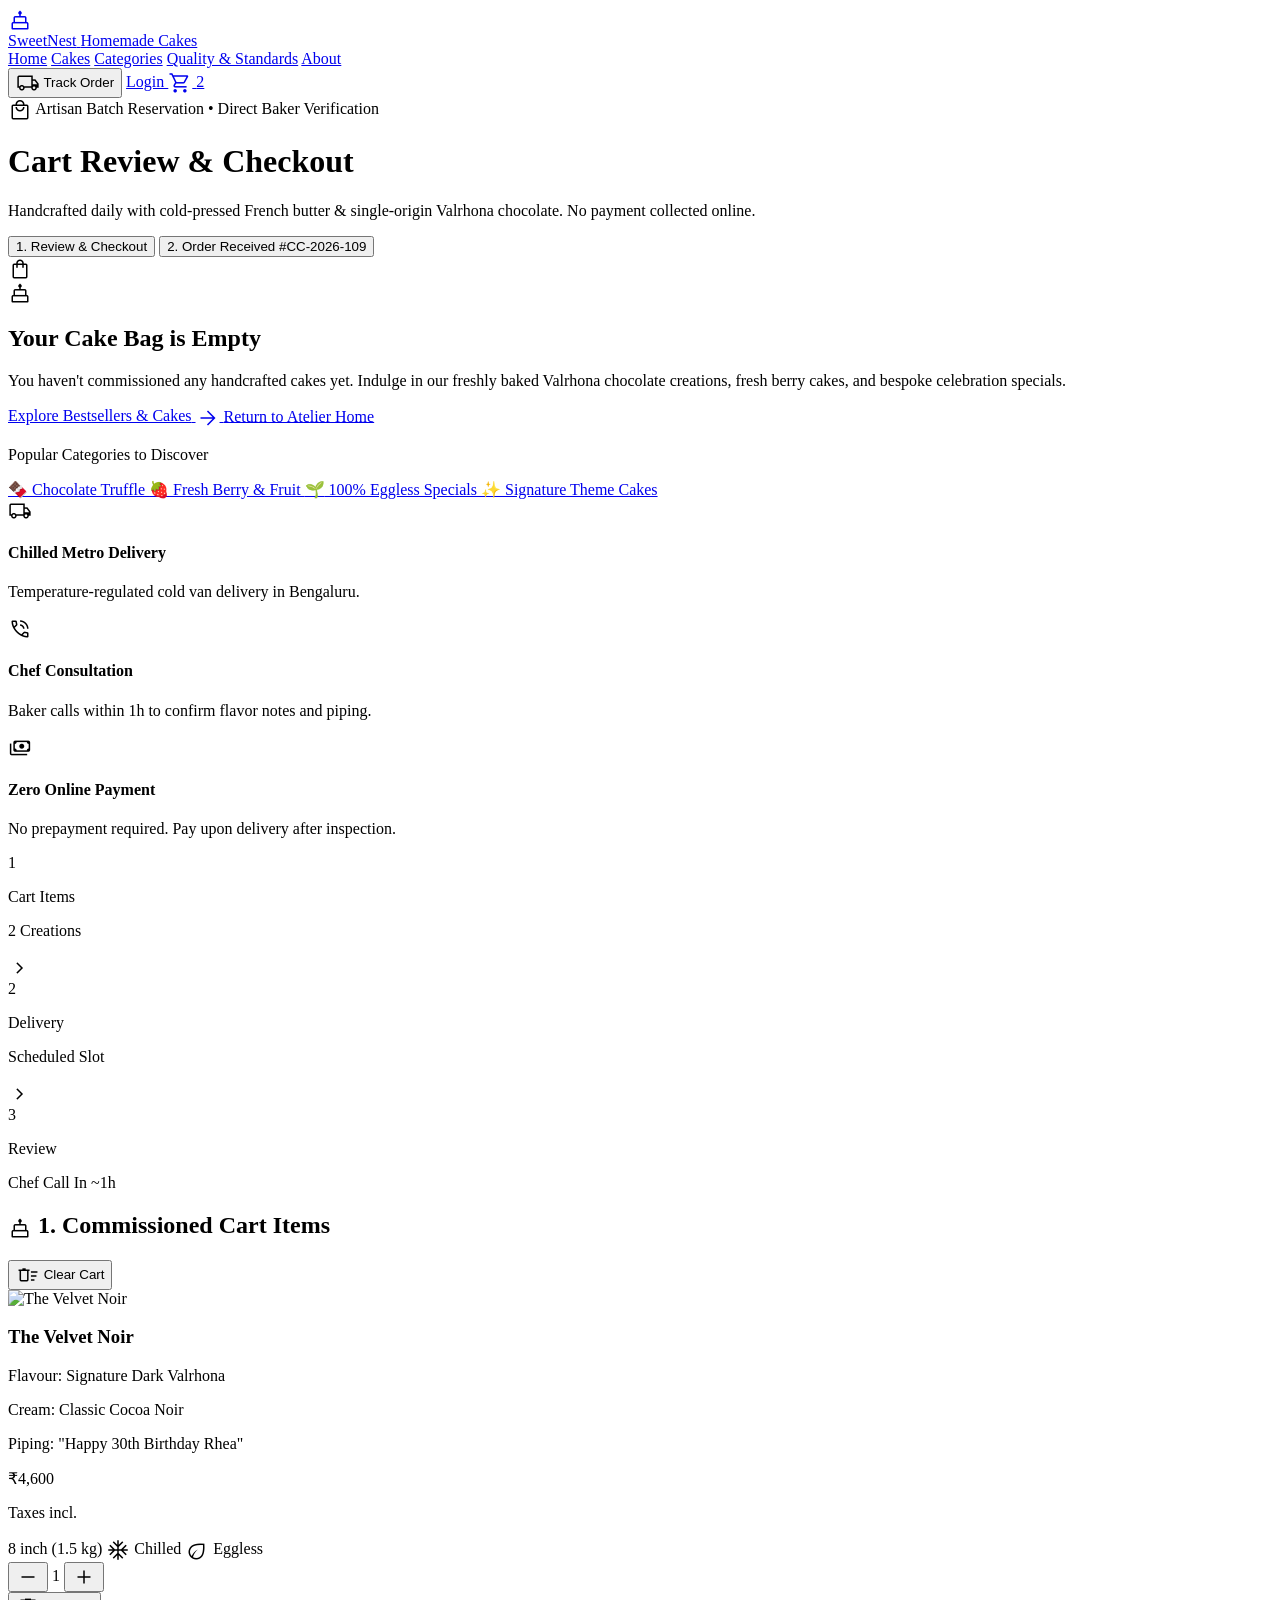
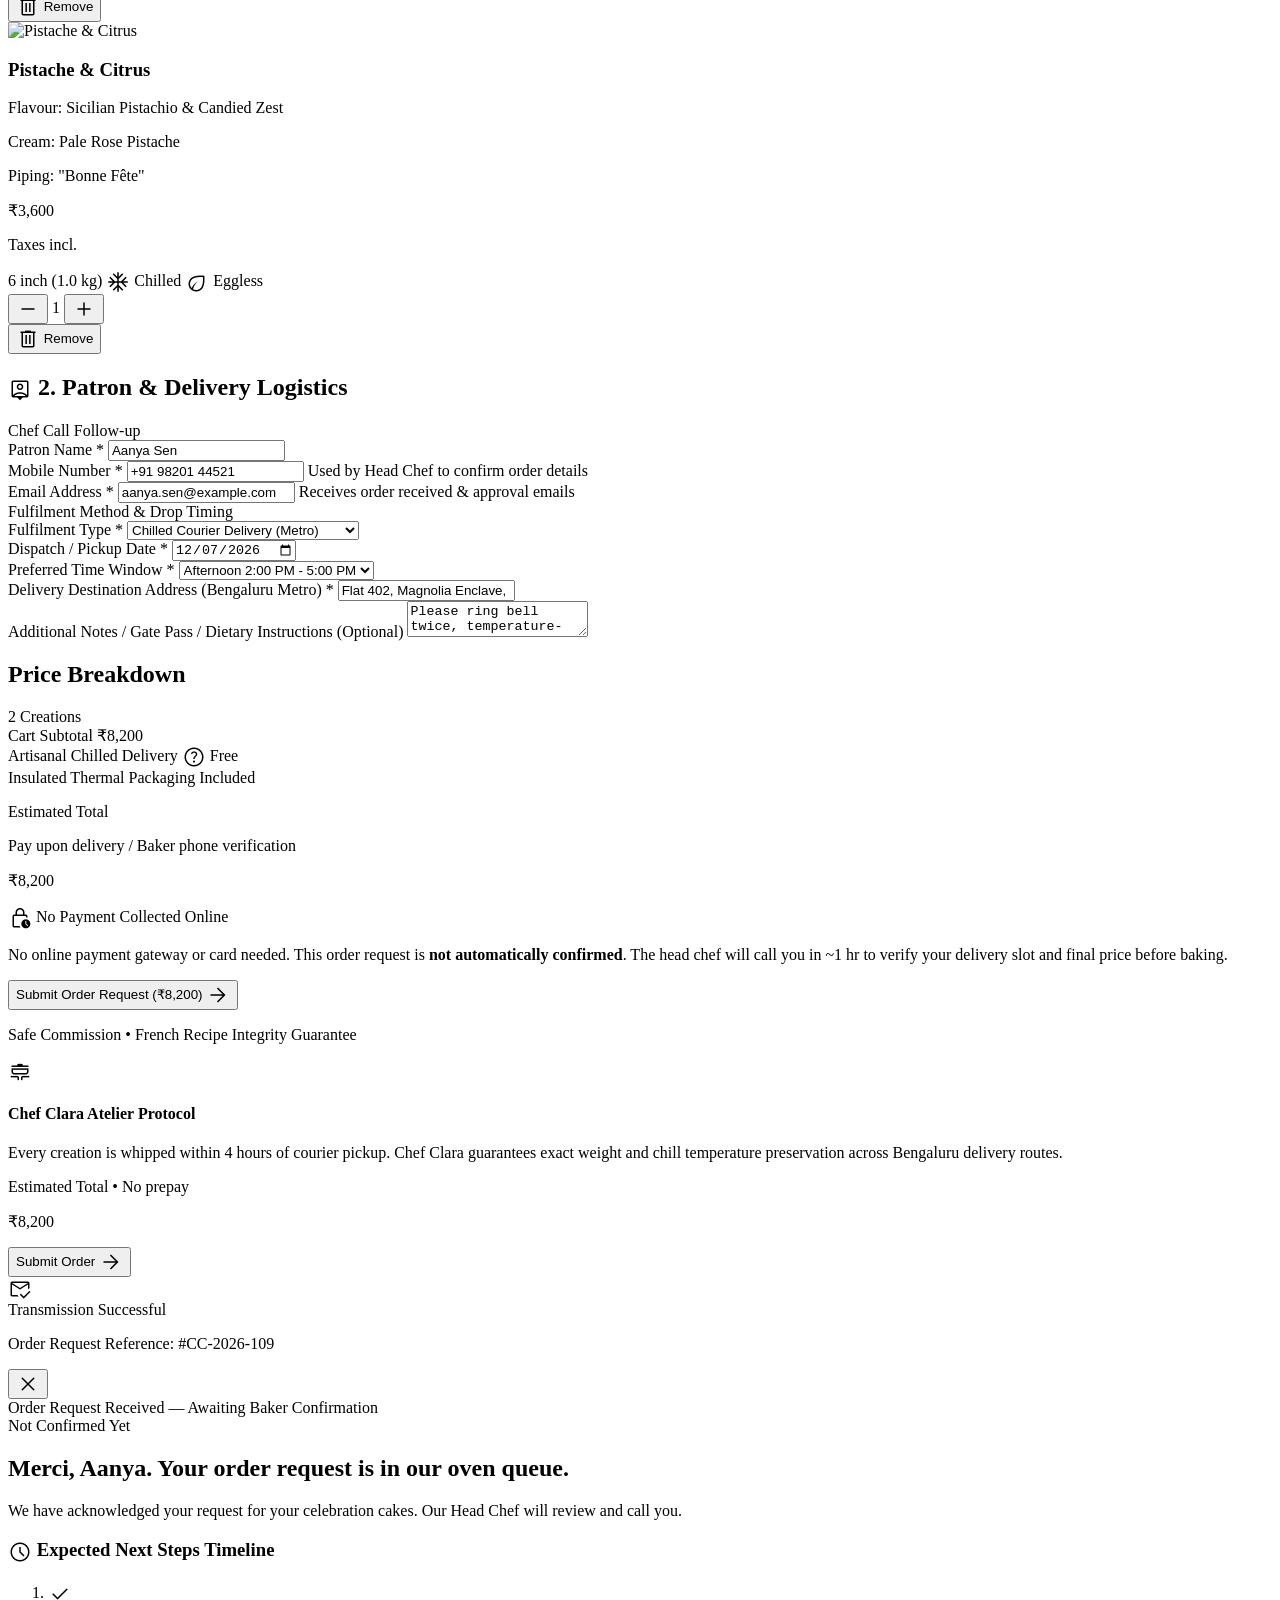
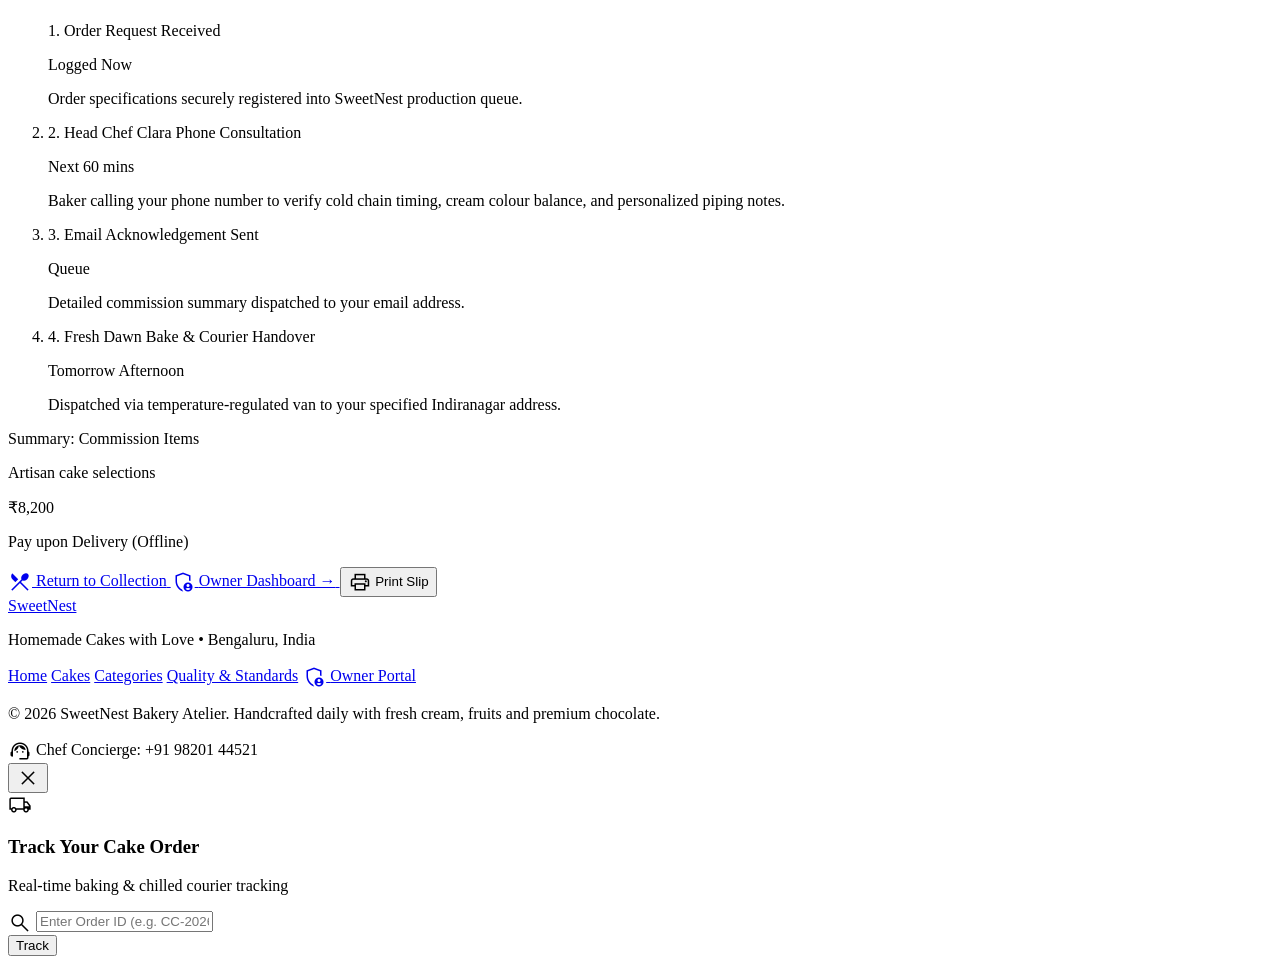
==== commit 8f8793e9: "fix(cart): enhance mobile responsiveness for cart review and checkout flow" ====
--- a/cart.html
+++ b/cart.html
@@ -97,20 +97,20 @@
 
   <!-- TOP NAVIGATION BAR -->
   <header class="sticky top-0 z-40 bg-[#fcf6f5]/95 backdrop-blur-md border-b border-[#f0d5ce]/60">
-    <div class="w-full max-w-[1720px] mx-auto px-4 sm:px-8 lg:px-16 flex items-center justify-between h-20">
+    <div class="w-full max-w-[1720px] mx-auto px-3 xs:px-4 sm:px-8 lg:px-16 flex items-center justify-between h-16 sm:h-20">
       
       <!-- Logo -->
-      <a href="index.html" class="flex items-center gap-3 group">
-        <div class="w-10 h-10 rounded-xl bg-brand-pill border border-brand-border flex items-center justify-center text-brand-primary group-hover:scale-105 transition-transform">
-          <span class="material-symbols-outlined text-[24px]">cake</span>
+      <a href="index.html" class="flex items-center gap-2 xs:gap-3 group shrink-0">
+        <div class="w-8 h-8 xs:w-9 xs:h-9 sm:w-10 sm:h-10 rounded-xl bg-brand-pill border border-brand-border flex items-center justify-center text-brand-primary group-hover:scale-105 transition-transform">
+          <span class="material-symbols-outlined text-[20px] sm:text-[24px]">cake</span>
         </div>
         <div class="flex flex-col">
-          <span class="font-serif text-2xl font-bold tracking-tight text-brand-dark">SweetNest</span>
-          <span class="text-[10px] tracking-wider text-brand-primary/70 -mt-1 font-medium">Homemade Cakes with Love</span>
+          <span class="font-serif text-xl sm:text-2xl font-bold tracking-tight text-brand-dark leading-tight">SweetNest</span>
+          <span class="text-[9px] sm:text-[10px] tracking-wider text-brand-primary/70 -mt-0.5 font-medium">Homemade Cakes</span>
         </div>
       </a>
 
-      <!-- Center Links -->
+      <!-- Center Links (Desktop only) -->
       <nav class="hidden lg:flex items-center gap-8 text-sm font-medium text-brand-dark/80">
         <a href="index.html" class="hover:text-brand-pink transition-colors">Home</a>
         <a href="index.html#popular-cakes" class="hover:text-brand-pink transition-colors">Cakes</a>
@@ -120,51 +120,51 @@
       </nav>
 
       <!-- Right Action Cluster: Track, Login, Cart -->
-      <div class="flex items-center gap-2.5 sm:gap-4">
+      <div class="flex items-center gap-1.5 xs:gap-2.5 sm:gap-4 shrink-0">
         <!-- 1. Track Order Button -->
-        <button type="button" onclick="openTrackOrderModal()" class="inline-flex items-center gap-1.5 px-3.5 sm:px-4 py-2 rounded-full border border-brand-border/80 bg-white/80 hover:bg-white text-xs font-semibold text-brand-dark hover:text-brand-primary shadow-sm hover:border-brand-pink transition-all active:scale-95 cursor-pointer">
-          <span class="material-symbols-outlined text-[17px] text-brand-primary">local_shipping</span>
-          <span>Track Order</span>
+        <button type="button" onclick="openTrackOrderModal()" class="inline-flex items-center gap-1 px-2.5 xs:px-3 sm:px-4 py-1.5 sm:py-2 rounded-full border border-brand-border/80 bg-white/80 hover:bg-white text-[11px] sm:text-xs font-semibold text-brand-dark hover:text-brand-primary shadow-2xs hover:border-brand-pink transition-all active:scale-95 cursor-pointer">
+          <span class="material-symbols-outlined text-[15px] sm:text-[17px] text-brand-primary">local_shipping</span>
+          <span>Track <span class="hidden xs:inline">Order</span></span>
         </button>
 
         <!-- 2. Login Button -->
-        <a href="dashboard.html" class="px-5 py-2 bg-brand-dark hover:bg-brand-primary text-white rounded-full text-xs font-semibold tracking-wide transition-all shadow-sm active:scale-95">
+        <a href="dashboard.html" class="px-3 xs:px-4 sm:px-5 py-1.5 sm:py-2 bg-brand-dark hover:bg-brand-primary text-white rounded-full text-[11px] sm:text-xs font-semibold tracking-wide transition-all shadow-2xs active:scale-95">
           Login
         </a>
 
         <!-- 3. Cart Button with Badge -->
-        <a href="cart.html" aria-label="Shopping Cart" class="relative p-2.5 rounded-full bg-white/80 hover:bg-white border border-brand-border/70 text-brand-dark hover:text-brand-pink shadow-sm transition-all flex items-center justify-center active:scale-95">
-          <span class="material-symbols-outlined text-[20px]">shopping_cart</span>
-          <span id="cartBadge" class="cart-badge-count absolute -top-1 -right-1 min-w-[18px] h-[18px] px-1 rounded-full bg-brand-pink text-white text-[10px] font-bold flex items-center justify-center shadow-sm transition-transform duration-200">0</span>
+        <a href="cart.html" aria-label="Shopping Cart" class="relative p-2 sm:p-2.5 rounded-full bg-white/80 hover:bg-white border border-brand-border/70 text-brand-dark hover:text-brand-pink shadow-2xs transition-all flex items-center justify-center active:scale-95">
+          <span class="material-symbols-outlined text-[18px] sm:text-[20px]">shopping_cart</span>
+          <span id="cartBadge" class="cart-badge-count absolute -top-1 -right-1 min-w-[17px] h-[17px] px-1 rounded-full bg-brand-pink text-white text-[9px] font-bold flex items-center justify-center shadow-sm transition-transform duration-200">0</span>
         </a>
       </div>
     </div>
   </header>
 
   <!-- MAIN CANVAS CONTAINER -->
-  <main class="flex-1 w-full max-w-[1720px] mx-auto px-4 sm:px-8 lg:px-16 py-8 lg:py-10">
+  <main class="flex-1 w-full max-w-[1720px] mx-auto px-3 xs:px-4 sm:px-8 lg:px-16 py-4 sm:py-8 lg:py-10">
     
     <!-- View Switcher & Page Header -->
-    <div class="mb-8 flex flex-col md:flex-row md:items-end justify-between gap-4 pb-6 border-b border-outline-variant">
+    <div class="mb-5 sm:mb-8 flex flex-col md:flex-row md:items-end justify-between gap-3 sm:gap-4 pb-4 sm:pb-6 border-b border-outline-variant">
       <div>
-        <div class="flex items-center gap-2 text-xs font-semibold text-secondary mb-1 uppercase tracking-wider">
-          <span class="material-symbols-outlined text-[16px]">local_mall</span>
-          <span id="cartHeaderBadge">Artisan Batch Reservation • Direct Baker Verification</span>
-        </div>
-        <h1 class="font-headline-lg text-3xl sm:text-4xl text-primary font-medium" id="cartPageTitle">Cart Review &amp; Checkout</h1>
-        <p class="text-xs text-on-surface-variant mt-1" id="cartPageSubtext">
+        <div class="flex items-center gap-1.5 sm:gap-2 text-[11px] sm:text-xs font-semibold text-secondary mb-1 uppercase tracking-wider">
+          <span class="material-symbols-outlined text-[15px] sm:text-[16px]">local_mall</span>
+          <span id="cartHeaderBadge" class="truncate">Artisan Batch Reservation • Direct Baker Verification</span>
+        </div>
+        <h1 class="font-headline-lg text-2xl xs:text-3xl sm:text-4xl text-primary font-medium tracking-tight" id="cartPageTitle">Cart Review &amp; Checkout</h1>
+        <p class="text-[11px] sm:text-xs text-on-surface-variant mt-1" id="cartPageSubtext">
           Handcrafted daily with cold-pressed French butter &amp; single-origin Valrhona chocolate. No payment collected online.
         </p>
       </div>
 
       <!-- Quick Dual-State Inspector Toggle for Demo / Testing (Hidden on empty cart) -->
-      <div class="flex items-center bg-surface-container-low border border-outline-variant p-1 rounded-lg" id="cartHeaderActions">
-        <button class="px-3.5 py-1.5 rounded-lg text-xs font-semibold transition-all duration-150 bg-primary text-on-primary" id="viewBtnReview" onclick="switchMainView('review')">
+      <div class="flex items-center bg-surface-container-low border border-outline-variant p-1 rounded-xl w-full sm:w-auto text-center overflow-x-auto" id="cartHeaderActions">
+        <button class="flex-1 sm:flex-none px-3 sm:px-3.5 py-1.5 rounded-lg text-xs font-semibold transition-all duration-150 bg-primary text-on-primary whitespace-nowrap cursor-pointer" id="viewBtnReview" onclick="switchMainView('review')">
           1. Review &amp; Checkout
         </button>
-        <button class="px-3.5 py-1.5 rounded-lg text-xs font-semibold transition-all duration-150 text-on-surface-variant hover:text-primary flex items-center gap-1.5" id="viewBtnSuccess" onclick="switchMainView('success')">
-          <span>2. Order Received State</span>
-          <span class="text-[10px] bg-secondary-fixed text-on-secondary-fixed px-1.5 py-0.2 rounded-full font-semibold" id="toggleRefBadge">#CC-2026-109</span>
+        <button class="flex-1 sm:flex-none px-3 sm:px-3.5 py-1.5 rounded-lg text-xs font-semibold transition-all duration-150 text-on-surface-variant hover:text-primary flex items-center justify-center gap-1.5 whitespace-nowrap cursor-pointer" id="viewBtnSuccess" onclick="switchMainView('success')">
+          <span>2. Order Received</span>
+          <span class="text-[9px] xs:text-[10px] bg-secondary-fixed text-on-secondary-fixed px-1.5 py-0.2 rounded-full font-semibold" id="toggleRefBadge">#CC-2026-109</span>
         </button>
       </div>
     </div>
@@ -243,50 +243,56 @@
     </div>
 
     <!-- VIEW 1: CART REVIEW & CHECKOUT (Split 65% / 35%) -->
-    <div class="grid grid-cols-1 lg:grid-cols-12 gap-8 items-start" id="checkoutMainLayout">
+    <div class="grid grid-cols-1 lg:grid-cols-12 gap-5 sm:gap-6 lg:gap-8 items-start pb-24 lg:pb-0" id="checkoutMainLayout">
       
       <!-- LEFT SIDE (65% -> 8 columns on 12-col grid) -->
-      <section class="lg:col-span-8 space-y-6">
+      <section class="lg:col-span-8 space-y-4 xs:space-y-6">
         
-        <!-- Stepper -->
-        <nav aria-label="Checkout Progress" class="bg-surface-container-lowest border border-outline-variant rounded-lg p-4 sm:p-5">
-          <div class="grid grid-cols-3 gap-2">
+        <!-- Stepper (Responsive Mobile Flow & Desktop Grid) -->
+        <nav aria-label="Checkout Progress" class="bg-surface-container-lowest border border-outline-variant rounded-2xl p-3.5 sm:p-5 shadow-2xs">
+          <div class="flex items-center justify-between sm:grid sm:grid-cols-3 gap-2">
             <!-- Step 1 -->
-            <div class="flex items-center gap-3">
-              <span class="w-7 h-7 rounded-full bg-primary text-on-primary text-xs font-semibold flex items-center justify-center shrink-0">1</span>
-              <div>
-                <p class="text-xs font-semibold text-primary leading-tight">Cart Items</p>
-                <p class="text-[11px] text-secondary font-medium" id="stepperItemCount">2 Creations</p>
-              </div>
-            </div>
+            <div class="flex items-center gap-2 sm:gap-3 min-w-0">
+              <span class="w-6 h-6 sm:w-7 sm:h-7 rounded-full bg-primary text-on-primary text-[11px] sm:text-xs font-bold flex items-center justify-center shrink-0 shadow-xs">1</span>
+              <div class="min-w-0">
+                <p class="text-[11px] sm:text-xs font-bold text-primary leading-tight truncate">Cart Items</p>
+                <p class="text-[10px] sm:text-[11px] text-secondary font-medium truncate" id="stepperItemCount">2 Creations</p>
+              </div>
+            </div>
+            <!-- Arrow on mobile -->
+            <span class="material-symbols-outlined text-[16px] text-outline-variant/80 sm:hidden shrink-0">chevron_right</span>
+
             <!-- Step 2 -->
-            <div class="flex items-center gap-3 border-l border-outline-variant pl-4">
-              <span class="w-7 h-7 rounded-full bg-primary text-on-primary text-xs font-semibold flex items-center justify-center shrink-0">2</span>
-              <div>
-                <p class="text-xs font-semibold text-primary leading-tight">Delivery &amp; Contact</p>
-                <p class="text-[11px] text-on-surface-variant">Scheduled Slot</p>
-              </div>
-            </div>
+            <div class="flex items-center gap-2 sm:gap-3 sm:border-l sm:border-outline-variant sm:pl-4 min-w-0">
+              <span class="w-6 h-6 sm:w-7 sm:h-7 rounded-full bg-primary text-on-primary text-[11px] sm:text-xs font-bold flex items-center justify-center shrink-0 shadow-xs">2</span>
+              <div class="min-w-0">
+                <p class="text-[11px] sm:text-xs font-bold text-primary leading-tight truncate">Delivery</p>
+                <p class="text-[10px] sm:text-[11px] text-on-surface-variant truncate">Scheduled Slot</p>
+              </div>
+            </div>
+            <!-- Arrow on mobile -->
+            <span class="material-symbols-outlined text-[16px] text-outline-variant/80 sm:hidden shrink-0">chevron_right</span>
+
             <!-- Step 3 -->
-            <div class="flex items-center gap-3 border-l border-outline-variant pl-4">
-              <span class="w-7 h-7 rounded-full bg-surface-container-high text-primary text-xs font-semibold flex items-center justify-center shrink-0 border border-outline-variant">3</span>
-              <div>
-                <p class="text-xs font-semibold text-primary leading-tight">Order Review</p>
-                <p class="text-[11px] text-on-surface-variant">Chef Call In ~1h</p>
+            <div class="flex items-center gap-2 sm:gap-3 sm:border-l sm:border-outline-variant sm:pl-4 min-w-0">
+              <span class="w-6 h-6 sm:w-7 sm:h-7 rounded-full bg-surface-container-high text-primary text-[11px] sm:text-xs font-bold flex items-center justify-center shrink-0 border border-outline-variant">3</span>
+              <div class="min-w-0">
+                <p class="text-[11px] sm:text-xs font-bold text-primary leading-tight truncate">Review</p>
+                <p class="text-[10px] sm:text-[11px] text-on-surface-variant truncate">Chef Call In ~1h</p>
               </div>
             </div>
           </div>
         </nav>
 
         <!-- Segment 1: Cart Items List (Dynamically Rendered) -->
-        <div class="bg-surface-container-lowest border border-outline-variant rounded-lg p-5 sm:p-6 space-y-5">
+        <div class="bg-surface-container-lowest border border-outline-variant rounded-2xl p-4 sm:p-6 space-y-4 sm:space-y-5 shadow-2xs">
           <div class="flex items-center justify-between border-b border-outline-variant pb-3">
-            <h2 class="font-headline-sm text-lg text-primary flex items-center gap-2 font-medium">
-              <span class="material-symbols-outlined text-secondary text-[22px]">cake</span>
+            <h2 class="font-headline-sm text-base sm:text-lg text-primary flex items-center gap-2 font-medium">
+              <span class="material-symbols-outlined text-secondary text-[20px] sm:text-[22px]">cake</span>
               <span>1. Commissioned Cart Items</span>
             </h2>
-            <button onclick="clearAllCart()" class="text-xs text-error hover:underline flex items-center gap-1">
-              <span class="material-symbols-outlined text-[14px]">delete_sweep</span>
+            <button onclick="clearAllCart()" class="text-xs text-error hover:underline flex items-center gap-1 cursor-pointer py-1 px-1.5 active:scale-95">
+              <span class="material-symbols-outlined text-[15px]">delete_sweep</span>
               <span>Clear Cart</span>
             </button>
           </div>
@@ -298,43 +304,43 @@
         </div>
 
         <!-- Segment 2: Customer Information & Delivery Details (SRS Section 4 Requirements) -->
-        <div class="bg-surface-container-lowest border border-outline-variant rounded-lg p-5 sm:p-6 space-y-6">
+        <div class="bg-surface-container-lowest border border-outline-variant rounded-2xl p-4 sm:p-6 space-y-5 sm:space-y-6 shadow-2xs">
           <div class="flex items-center justify-between border-b border-outline-variant pb-3">
-            <h2 class="font-headline-sm text-lg text-primary flex items-center gap-2 font-medium">
-              <span class="material-symbols-outlined text-secondary text-[22px]">person_pin</span>
+            <h2 class="font-headline-sm text-base sm:text-lg text-primary flex items-center gap-2 font-medium">
+              <span class="material-symbols-outlined text-secondary text-[20px] sm:text-[22px]">person_pin</span>
               <span>2. Patron &amp; Delivery Logistics</span>
             </h2>
-            <span class="text-xs text-secondary font-medium">Chef Call Follow-up</span>
-          </div>
-
-          <form id="checkoutForm" onsubmit="handleOrderSubmission(event)" class="space-y-5">
+            <span class="text-[11px] sm:text-xs text-secondary font-medium">Chef Call Follow-up</span>
+          </div>
+
+          <form id="checkoutForm" onsubmit="handleOrderSubmission(event)" class="space-y-4 sm:space-y-5">
             
             <!-- Patron Contact Fields -->
-            <div class="grid grid-cols-1 sm:grid-cols-3 gap-4">
+            <div class="grid grid-cols-1 sm:grid-cols-3 gap-3.5 sm:gap-4">
               <div>
                 <label class="block text-xs font-semibold uppercase tracking-wider text-primary mb-1">
                   Patron Name <span class="text-secondary">*</span>
                 </label>
-                <input type="text" id="custName" required placeholder="Full Name" value="Aanya Sen" class="w-full bg-surface-container-low border border-outline-variant rounded-lg px-3.5 py-2 text-sm focus:border-secondary focus:ring-1 focus:ring-secondary/20"/>
+                <input type="text" id="custName" required placeholder="Full Name" value="Aanya Sen" class="w-full bg-surface-container-low border border-outline-variant rounded-xl px-3.5 py-2.5 sm:py-2 text-xs sm:text-sm focus:border-secondary focus:ring-1 focus:ring-secondary/20 outline-none transition-all"/>
               </div>
               <div>
                 <label class="block text-xs font-semibold uppercase tracking-wider text-primary mb-1">
                   Mobile Number <span class="text-secondary">*</span>
                 </label>
-                <input type="tel" id="custPhone" required placeholder="+91 98201 44521" value="+91 98201 44521" class="w-full bg-surface-container-low border border-outline-variant rounded-lg px-3.5 py-2 text-sm focus:border-secondary focus:ring-1 focus:ring-secondary/20"/>
+                <input type="tel" id="custPhone" required placeholder="+91 98201 44521" value="+91 98201 44521" class="w-full bg-surface-container-low border border-outline-variant rounded-xl px-3.5 py-2.5 sm:py-2 text-xs sm:text-sm focus:border-secondary focus:ring-1 focus:ring-secondary/20 outline-none transition-all"/>
                 <span class="text-[10px] text-outline mt-0.5 block">Used by Head Chef to confirm order details</span>
               </div>
               <div>
                 <label class="block text-xs font-semibold uppercase tracking-wider text-primary mb-1">
                   Email Address <span class="text-secondary">*</span>
                 </label>
-                <input type="email" id="custEmail" required placeholder="aanya.sen@example.com" value="aanya.sen@example.com" class="w-full bg-surface-container-low border border-outline-variant rounded-lg px-3.5 py-2 text-sm focus:border-secondary focus:ring-1 focus:ring-secondary/20"/>
+                <input type="email" id="custEmail" required placeholder="aanya.sen@example.com" value="aanya.sen@example.com" class="w-full bg-surface-container-low border border-outline-variant rounded-xl px-3.5 py-2.5 sm:py-2 text-xs sm:text-sm focus:border-secondary focus:ring-1 focus:ring-secondary/20 outline-none transition-all"/>
                 <span class="text-[10px] text-outline mt-0.5 block">Receives order received &amp; approval emails</span>
               </div>
             </div>
 
             <!-- Fulfilment Type & Schedule -->
-            <div class="p-4 bg-surface-container-low rounded-lg border border-outline-variant space-y-4">
+            <div class="p-3.5 sm:p-4 bg-surface-container-low rounded-2xl border border-outline-variant space-y-3.5 sm:space-y-4">
               <span class="text-xs font-semibold uppercase tracking-wider text-secondary block">
                 Fulfilment Method &amp; Drop Timing
               </span>
@@ -342,18 +348,18 @@
               <div class="grid grid-cols-1 sm:grid-cols-3 gap-3">
                 <div>
                   <label class="block text-xs font-medium text-primary mb-1">Fulfilment Type <span class="text-secondary">*</span></label>
-                  <select id="custFulfilment" onchange="toggleCartAddressField(this.value)" class="w-full bg-surface-container-lowest border border-outline-variant rounded-lg px-3 py-2 text-xs font-medium">
+                  <select id="custFulfilment" onchange="toggleCartAddressField(this.value)" class="w-full bg-surface-container-lowest border border-outline-variant rounded-xl px-3 py-2.5 sm:py-2 text-xs font-medium outline-none focus:border-secondary">
                     <option value="Delivery" selected>Chilled Courier Delivery (Metro)</option>
                     <option value="Pickup">Atelier Kitchen Pickup (Indiranagar)</option>
                   </select>
                 </div>
                 <div>
                   <label class="block text-xs font-medium text-primary mb-1">Dispatch / Pickup Date <span class="text-secondary">*</span></label>
-                  <input type="date" id="custDate" required class="w-full bg-surface-container-lowest border border-outline-variant rounded-lg px-3 py-2 text-xs font-medium"/>
+                  <input type="date" id="custDate" required class="w-full bg-surface-container-lowest border border-outline-variant rounded-xl px-3 py-2.5 sm:py-2 text-xs font-medium outline-none focus:border-secondary"/>
                 </div>
                 <div>
                   <label class="block text-xs font-medium text-primary mb-1">Preferred Time Window <span class="text-secondary">*</span></label>
-                  <select id="custTimeSlot" class="w-full bg-surface-container-lowest border border-outline-variant rounded-lg px-3 py-2 text-xs font-medium">
+                  <select id="custTimeSlot" class="w-full bg-surface-container-lowest border border-outline-variant rounded-xl px-3 py-2.5 sm:py-2 text-xs font-medium outline-none focus:border-secondary">
                     <option value="Morning 10:00 AM - 1:00 PM">Morning 10:00 AM - 1:00 PM</option>
                     <option value="Afternoon 2:00 PM - 5:00 PM" selected>Afternoon 2:00 PM - 5:00 PM</option>
                     <option value="Evening 5:00 PM - 8:00 PM">Evening 5:00 PM - 8:00 PM</option>
@@ -364,7 +370,7 @@
               <!-- Conditional Address Container -->
               <div id="cartAddressBlock">
                 <label class="block text-xs font-medium text-primary mb-1">Delivery Destination Address (Bengaluru Metro) <span class="text-secondary">*</span></label>
-                <input type="text" id="custAddress" required placeholder="Flat 402, Magnolia Enclave, 12th Main Road, Indiranagar, Bengaluru - 560038" value="Flat 402, Magnolia Enclave, 12th Main Road, Indiranagar, Bengaluru - 560038" class="w-full bg-surface-container-lowest border border-outline-variant rounded-lg px-3.5 py-2 text-xs focus:border-secondary focus:ring-1 focus:ring-secondary/20"/>
+                <input type="text" id="custAddress" required placeholder="Flat 402, Magnolia Enclave, 12th Main Road, Indiranagar, Bengaluru - 560038" value="Flat 402, Magnolia Enclave, 12th Main Road, Indiranagar, Bengaluru - 560038" class="w-full bg-surface-container-lowest border border-outline-variant rounded-xl px-3.5 py-2.5 text-xs focus:border-secondary focus:ring-1 focus:ring-secondary/20 outline-none transition-all"/>
               </div>
             </div>
 
@@ -373,7 +379,7 @@
               <label class="block text-xs font-semibold uppercase tracking-wider text-primary mb-1">
                 Additional Notes / Gate Pass / Dietary Instructions (Optional)
               </label>
-              <textarea id="custNotes" rows="2" placeholder="e.g. Please ring bell twice, temperature-sensitive package. Gate pass code #402. All eggless." class="w-full bg-surface-container-low border border-outline-variant rounded-lg px-3.5 py-2 text-xs focus:border-secondary focus:ring-1 focus:ring-secondary/20">Please ring bell twice, temperature-sensitive package.</textarea>
+              <textarea id="custNotes" rows="2" placeholder="e.g. Please ring bell twice, temperature-sensitive package. Gate pass code #402. All eggless." class="w-full bg-surface-container-low border border-outline-variant rounded-xl px-3.5 py-2.5 text-xs focus:border-secondary focus:ring-1 focus:ring-secondary/20 outline-none transition-all">Please ring bell twice, temperature-sensitive package.</textarea>
             </div>
 
           </form>
@@ -382,13 +388,13 @@
       </section>
 
       <!-- RIGHT SIDE (35% -> 4 columns on 12-col grid) -->
-      <aside class="lg:col-span-4 space-y-6 sticky top-24">
+      <aside class="lg:col-span-4 space-y-4 xs:space-y-6 lg:sticky lg:top-24">
         
         <!-- Order Summary Card -->
-        <div class="bg-surface-container-lowest border border-outline-variant rounded-lg p-5 sm:p-6 shadow-sm">
+        <div class="bg-surface-container-lowest border border-outline-variant rounded-2xl p-4 sm:p-6 shadow-2xs">
           <div class="flex items-center justify-between border-b border-outline-variant pb-3 mb-4">
-            <h2 class="font-headline-sm text-lg text-primary font-medium">Price Breakdown</h2>
-            <span class="text-xs text-secondary bg-surface-container-low px-2 py-0.5 rounded font-medium" id="summaryPill">2 Creations</span>
+            <h2 class="font-headline-sm text-base sm:text-lg text-primary font-medium">Price Breakdown</h2>
+            <span class="text-xs text-secondary bg-surface-container-low px-2 py-0.5 rounded-full font-medium" id="summaryPill">2 Creations</span>
           </div>
 
           <div class="space-y-3 text-xs">
@@ -413,23 +419,23 @@
                 <p class="text-xs uppercase tracking-wider font-semibold text-primary">Estimated Total</p>
                 <p class="text-[10px] text-on-surface-variant">Pay upon delivery / Baker phone verification</p>
               </div>
-              <p class="font-headline-md text-3xl text-primary font-bold" id="cartTotalVal">₹8,200</p>
+              <p class="font-headline-md text-2xl sm:text-3xl text-primary font-bold" id="cartTotalVal">₹8,200</p>
             </div>
           </div>
 
           <!-- Explicit Business Rule Notice (Mandatory SRS Prompt Requirement) -->
-          <div class="mt-5 p-4 rounded-lg bg-surface-container-low border border-secondary/40 space-y-2">
+          <div class="mt-4 sm:mt-5 p-3.5 sm:p-4 rounded-xl bg-surface-container-low border border-secondary/40 space-y-1.5 sm:space-y-2">
             <div class="flex items-center gap-2 text-secondary text-xs font-semibold uppercase tracking-wider">
               <span class="material-symbols-outlined text-[18px]">lock_clock</span>
               <span>No Payment Collected Online</span>
             </div>
-            <p class="text-xs text-on-surface-variant leading-relaxed">
+            <p class="text-[11px] sm:text-xs text-on-surface-variant leading-relaxed">
               No online payment gateway or card needed. This order request is <strong class="text-primary font-semibold">not automatically confirmed</strong>. The head chef will call you in ~1 hr to verify your delivery slot and final price before baking.
             </p>
           </div>
 
           <!-- Primary Submit Action Button -->
-          <button type="button" onclick="submitOrderBtnClick()" class="mt-6 w-full py-3.5 px-4 bg-primary text-on-primary hover:bg-primary-container active:scale-[0.99] text-xs font-semibold uppercase tracking-wider rounded-lg flex items-center justify-center gap-2 transition-all duration-150 shadow-sm" id="submitOrderBtn">
+          <button type="button" onclick="submitOrderBtnClick()" class="mt-5 sm:mt-6 w-full py-3.5 px-4 bg-primary text-on-primary hover:bg-primary-container active:scale-[0.99] text-xs font-semibold uppercase tracking-wider rounded-xl flex items-center justify-center gap-2 transition-all duration-150 shadow-sm cursor-pointer" id="submitOrderBtn">
             <span>Submit Order Request</span>
             <span class="material-symbols-outlined text-[18px]">arrow_forward</span>
           </button>
@@ -439,7 +445,7 @@
         </div>
 
         <!-- Baker Atelier Assurance Card -->
-        <div class="bg-surface-container-high/60 border border-outline-variant rounded-lg p-5 flex items-start gap-3.5">
+        <div class="bg-surface-container-high/60 border border-outline-variant rounded-2xl p-4 sm:p-5 flex items-start gap-3.5">
           <div class="w-10 h-10 rounded-full bg-secondary-container text-on-secondary-container flex items-center justify-center shrink-0">
             <span class="material-symbols-outlined text-[20px]">cooking</span>
           </div>
@@ -454,96 +460,111 @@
       </aside>
     </div>
 
+    <!-- MOBILE STICKY CHECKOUT BOTTOM BAR (Visible only on mobile phone viewports) -->
+    <div id="mobileCheckoutBar" class="fixed bottom-0 left-0 right-0 z-40 bg-[#fffaf8]/95 backdrop-blur-md border-t border-outline-variant/80 px-4 py-3 flex items-center justify-between shadow-2xl lg:hidden transition-transform duration-200">
+      <div class="min-w-0 pr-2">
+        <div class="flex items-center gap-1.5">
+          <span class="text-[10px] uppercase font-bold text-secondary tracking-wider">Estimated Total</span>
+          <span class="text-[10px] text-on-surface-variant font-medium">• No prepay</span>
+        </div>
+        <p class="font-headline-md text-xl font-bold text-primary leading-tight" id="mobileBottomTotal">₹8,200</p>
+      </div>
+      <button type="button" onclick="submitOrderBtnClick()" class="px-5 py-2.5 bg-primary text-on-primary hover:bg-primary-container active:scale-95 text-xs font-bold uppercase tracking-wider rounded-xl flex items-center gap-1.5 shadow-md transition-all shrink-0 cursor-pointer">
+        <span>Submit Order</span>
+        <span class="material-symbols-outlined text-[16px]">arrow_forward</span>
+      </button>
+    </div>
+
     <!-- VIEW 2: ORDER SUCCESS PREVIEW CONTAINER / OVERLAY MODAL (SRS Section 3.1 & Section 6) -->
-    <div class="hidden fixed inset-0 z-50 overflow-y-auto bg-primary/60 backdrop-blur-sm p-4 sm:p-6 lg:p-10 flex items-center justify-center transition-opacity duration-200" id="orderSuccessModal">
-      <div class="bg-surface-container-lowest max-w-2xl w-full border border-outline-variant rounded-xl shadow-2xl overflow-hidden my-auto animate-in fade-in zoom-in-95 duration-200">
+    <div class="hidden fixed inset-0 z-50 overflow-y-auto bg-primary/60 backdrop-blur-sm p-3 xs:p-4 sm:p-6 lg:p-10 flex items-center justify-center transition-opacity duration-200" id="orderSuccessModal">
+      <div class="bg-surface-container-lowest max-w-2xl w-full max-h-[92vh] overflow-y-auto border border-outline-variant rounded-2xl shadow-2xl my-auto animate-in fade-in zoom-in-95 duration-200">
         
         <!-- Modal Top Bar -->
-        <div class="bg-surface-container-low border-b border-outline-variant p-4 sm:p-6 flex items-center justify-between">
-          <div class="flex items-center gap-2.5">
-            <span class="material-symbols-outlined text-secondary text-[24px]">mark_email_read</span>
-            <div>
-              <span class="text-xs font-semibold text-secondary uppercase tracking-wider">Transmission Successful</span>
-              <p class="text-base font-semibold text-primary" id="successModalRefId">Order Request Reference: #CC-2026-109</p>
-            </div>
-          </div>
-          <button aria-label="Close modal" class="text-on-surface-variant hover:text-primary p-1 rounded hover:bg-surface-container transition-colors" onclick="toggleSuccessModal(false)">
+        <div class="bg-surface-container-low border-b border-outline-variant p-3.5 xs:p-4 sm:p-6 flex items-center justify-between sticky top-0 z-10 backdrop-blur-md">
+          <div class="flex items-center gap-2 xs:gap-2.5 min-w-0 pr-2">
+            <span class="material-symbols-outlined text-secondary text-[22px] sm:text-[24px] shrink-0">mark_email_read</span>
+            <div class="min-w-0">
+              <span class="text-[10px] xs:text-xs font-semibold text-secondary uppercase tracking-wider block">Transmission Successful</span>
+              <p class="text-sm xs:text-base font-semibold text-primary truncate" id="successModalRefId">Order Request Reference: #CC-2026-109</p>
+            </div>
+          </div>
+          <button aria-label="Close modal" class="text-on-surface-variant hover:text-primary p-1.5 rounded-lg hover:bg-surface-container transition-colors cursor-pointer shrink-0" onclick="toggleSuccessModal(false)">
             <span class="material-symbols-outlined text-[20px]">close</span>
           </button>
         </div>
 
-        <div class="p-6 sm:p-8 space-y-6">
+        <div class="p-4 xs:p-6 sm:p-8 space-y-4 xs:space-y-6">
           
           <!-- Explicit Status Badge (Mandatory SRS Rule: Order Received, NOT Confirmed) -->
-          <div class="bg-secondary-fixed/50 border border-secondary/30 p-3.5 rounded-lg flex items-center justify-between flex-wrap gap-2">
+          <div class="bg-secondary-fixed/50 border border-secondary/30 p-3 sm:p-3.5 rounded-xl flex items-center justify-between flex-wrap gap-2">
             <div class="flex items-center gap-2">
-              <span class="w-2.5 h-2.5 rounded-full bg-secondary animate-pulse"></span>
+              <span class="w-2.5 h-2.5 rounded-full bg-secondary animate-pulse shrink-0"></span>
               <span class="text-xs text-primary font-semibold">
                 Order Request Received — Awaiting Baker Confirmation
               </span>
             </div>
-            <span class="text-xs bg-surface-container-lowest text-secondary px-2.5 py-1 rounded border border-outline-variant font-medium">
+            <span class="text-[11px] xs:text-xs bg-surface-container-lowest text-secondary px-2.5 py-0.5 rounded-md border border-outline-variant font-medium">
               Not Confirmed Yet
             </span>
           </div>
 
           <div class="text-center sm:text-left">
-            <h2 class="font-headline-lg text-2xl sm:text-3xl text-primary font-medium" id="successHeading">Merci, Aanya. Your order request is in our oven queue.</h2>
-            <p class="text-sm text-on-surface-variant mt-1.5" id="successSubtext">
+            <h2 class="font-headline-lg text-xl xs:text-2xl sm:text-3xl text-primary font-medium" id="successHeading">Merci, Aanya. Your order request is in our oven queue.</h2>
+            <p class="text-xs xs:text-sm text-on-surface-variant mt-1.5" id="successSubtext">
               We have acknowledged your request for your celebration cakes. Our Head Chef will review and call you.
             </p>
           </div>
 
           <!-- Expected Next Steps Timeline -->
-          <div class="bg-surface-container-low p-5 rounded-lg border border-outline-variant">
-            <h3 class="text-xs font-semibold text-primary mb-4 flex items-center gap-2 uppercase tracking-wider">
+          <div class="bg-surface-container-low p-4 sm:p-5 rounded-xl border border-outline-variant">
+            <h3 class="text-xs font-semibold text-primary mb-3.5 sm:mb-4 flex items-center gap-2 uppercase tracking-wider">
               <span class="material-symbols-outlined text-secondary text-[18px]">schedule</span>
               <span>Expected Next Steps Timeline</span>
             </h3>
-            <ol class="relative border-l border-outline-variant ml-3 space-y-5">
+            <ol class="relative border-l border-outline-variant ml-2 sm:ml-3 space-y-4 sm:space-y-5">
               <!-- Step 1 -->
-              <li class="pl-6 relative">
+              <li class="pl-5 sm:pl-6 relative">
                 <span class="absolute -left-[9px] top-1 w-4 h-4 rounded-full bg-primary text-on-primary flex items-center justify-center">
                   <span class="material-symbols-outlined text-[10px]">check</span>
                 </span>
-                <div class="flex items-baseline justify-between">
+                <div class="flex items-baseline justify-between gap-1">
                   <p class="text-xs font-semibold text-primary">1. Order Request Received</p>
-                  <span class="text-[11px] text-secondary font-medium">Logged Now</span>
+                  <span class="text-[10px] xs:text-[11px] text-secondary font-medium whitespace-nowrap">Logged Now</span>
                 </div>
-                <p class="text-xs text-on-surface-variant">Order specifications securely registered into Crumb &amp; Cocoa central production matrix.</p>
+                <p class="text-[11px] xs:text-xs text-on-surface-variant mt-0.5">Order specifications securely registered into SweetNest production queue.</p>
               </li>
               <!-- Step 2 -->
-              <li class="pl-6 relative">
+              <li class="pl-5 sm:pl-6 relative">
                 <span class="absolute -left-[9px] top-1 w-4 h-4 rounded-full bg-secondary-fixed border-2 border-secondary flex items-center justify-center">
                   <span class="w-1.5 h-1.5 rounded-full bg-secondary"></span>
                 </span>
-                <div class="flex items-baseline justify-between">
+                <div class="flex items-baseline justify-between gap-1">
                   <p class="text-xs font-semibold text-primary">2. Head Chef Clara Phone Consultation</p>
-                  <span class="text-[11px] bg-secondary-fixed text-on-secondary-fixed-variant px-1.5 py-0.5 rounded font-medium">Pending • Next 60 mins</span>
+                  <span class="text-[10px] xs:text-[11px] bg-secondary-fixed text-on-secondary-fixed-variant px-1.5 py-0.5 rounded font-medium whitespace-nowrap">Next 60 mins</span>
                 </div>
-                <p class="text-xs text-on-surface-variant" id="successPhoneDesc">
+                <p class="text-[11px] xs:text-xs text-on-surface-variant mt-0.5" id="successPhoneDesc">
                   Baker calling your phone number to verify cold chain timing, cream colour balance, and personalized piping notes.
                 </p>
               </li>
               <!-- Step 3 -->
-              <li class="pl-6 relative">
+              <li class="pl-5 sm:pl-6 relative">
                 <span class="absolute -left-[9px] top-1 w-4 h-4 rounded-full bg-surface-container border border-outline-variant"></span>
-                <div class="flex items-baseline justify-between">
+                <div class="flex items-baseline justify-between gap-1">
                   <p class="text-xs font-semibold text-on-surface-variant">3. Email Acknowledgement Sent</p>
-                  <span class="text-[11px] text-outline">Queue</span>
+                  <span class="text-[10px] xs:text-[11px] text-outline">Queue</span>
                 </div>
-                <p class="text-xs text-on-surface-variant" id="successEmailDesc">
+                <p class="text-[11px] xs:text-xs text-on-surface-variant mt-0.5" id="successEmailDesc">
                   Detailed commission summary dispatched to your email address.
                 </p>
               </li>
               <!-- Step 4 -->
-              <li class="pl-6 relative">
+              <li class="pl-5 sm:pl-6 relative">
                 <span class="absolute -left-[9px] top-1 w-4 h-4 rounded-full bg-surface-container border border-outline-variant"></span>
-                <div class="flex items-baseline justify-between">
-                  <p class="text-xs font-semibold text-on-surface-variant">4. Fresh Dawn Bake &amp; Chilled Courier Handover</p>
-                  <span class="text-[11px] text-outline" id="successDateSlot">Tomorrow Afternoon</span>
+                <div class="flex items-baseline justify-between gap-1">
+                  <p class="text-xs font-semibold text-on-surface-variant">4. Fresh Dawn Bake &amp; Courier Handover</p>
+                  <span class="text-[10px] xs:text-[11px] text-outline" id="successDateSlot">Tomorrow Afternoon</span>
                 </div>
-                <p class="text-xs text-on-surface-variant" id="successAddressDesc">
+                <p class="text-[11px] xs:text-xs text-on-surface-variant mt-0.5" id="successAddressDesc">
                   Dispatched via temperature-regulated van to your specified Indiranagar address.
                 </p>
               </li>
@@ -551,28 +572,28 @@
           </div>
 
           <!-- Quick Recap Slip -->
-          <div class="border border-dashed border-outline-variant rounded-lg p-4 bg-surface-container-lowest flex justify-between items-center text-xs">
+          <div class="border border-dashed border-outline-variant rounded-xl p-3.5 sm:p-4 bg-surface-container-lowest flex flex-col xs:flex-row justify-between items-start xs:items-center gap-2 text-xs">
             <div>
-              <p class="font-semibold text-primary text-sm" id="successSummaryTitle">Summary: Commission Items</p>
-              <p class="text-xs text-on-surface-variant" id="successSummaryItems">Artisan cake selections</p>
-            </div>
-            <div class="text-right">
-              <span class="font-headline-sm text-2xl font-bold text-primary" id="successSummaryTotal">₹8,200</span>
+              <p class="font-semibold text-primary text-xs xs:text-sm" id="successSummaryTitle">Summary: Commission Items</p>
+              <p class="text-[11px] xs:text-xs text-on-surface-variant" id="successSummaryItems">Artisan cake selections</p>
+            </div>
+            <div class="text-left xs:text-right">
+              <span class="font-headline-sm text-xl xs:text-2xl font-bold text-primary" id="successSummaryTotal">₹8,200</span>
               <p class="text-[10px] text-secondary font-medium">Pay upon Delivery (Offline)</p>
             </div>
           </div>
 
           <!-- Actions -->
-          <div class="flex flex-col sm:flex-row gap-3 pt-2">
-            <a href="index.html#all-cakes" class="flex-1 py-3 px-4 bg-primary text-on-primary hover:bg-primary-container text-xs font-semibold uppercase tracking-wider rounded-lg transition-colors flex items-center justify-center gap-2">
+          <div class="flex flex-col sm:flex-row gap-2.5 sm:gap-3 pt-2">
+            <a href="index.html#popular-cakes" class="flex-1 py-3 px-4 bg-primary text-on-primary hover:bg-primary-container text-xs font-semibold uppercase tracking-wider rounded-xl transition-all shadow-sm active:scale-95 flex items-center justify-center gap-2">
               <span class="material-symbols-outlined text-[16px]">restaurant_menu</span>
               <span>Return to Collection</span>
             </a>
-            <a href="dashboard.html" class="flex-1 py-3 px-4 bg-secondary text-on-secondary hover:bg-secondary/90 text-xs font-semibold uppercase tracking-wider rounded-lg transition-colors flex items-center justify-center gap-2">
+            <a href="dashboard.html" class="flex-1 py-3 px-4 bg-secondary text-on-secondary hover:bg-secondary/90 text-xs font-semibold uppercase tracking-wider rounded-xl transition-all shadow-sm active:scale-95 flex items-center justify-center gap-2">
               <span class="material-symbols-outlined text-[16px]">admin_panel_settings</span>
-              <span>View in Owner Dashboard →</span>
+              <span>Owner Dashboard →</span>
             </a>
-            <button class="px-5 py-3 border border-outline-variant text-primary hover:bg-surface-container-high text-xs font-semibold uppercase tracking-wider rounded-lg transition-colors flex items-center justify-center gap-1.5" onclick="window.print()">
+            <button class="px-5 py-3 border border-outline-variant text-primary hover:bg-surface-container-high text-xs font-semibold uppercase tracking-wider rounded-xl transition-all flex items-center justify-center gap-1.5 cursor-pointer active:scale-95" onclick="window.print()">
               <span class="material-symbols-outlined text-[16px]">print</span>
               <span>Print Slip</span>
             </button>
@@ -585,14 +606,14 @@
   </main>
 
   <!-- FOOTER -->
-  <footer class="w-full mt-auto bg-surface-container-high border-t border-outline-variant">
-    <div class="w-full max-w-[1720px] mx-auto px-4 sm:px-8 lg:px-16 py-12 flex flex-col space-y-8">
-      <div class="flex flex-col md:flex-row justify-between items-start md:items-center gap-6">
+  <footer class="w-full mt-auto bg-surface-container-high border-t border-outline-variant pb-20 lg:pb-0">
+    <div class="w-full max-w-[1720px] mx-auto px-4 sm:px-8 lg:px-16 py-8 sm:py-12 flex flex-col space-y-6 sm:space-y-8">
+      <div class="flex flex-col md:flex-row justify-between items-start md:items-center gap-5 sm:gap-6">
         <div>
-          <a class="font-serif text-2xl font-bold tracking-tight text-brand-dark" href="index.html">SweetNest</a>
+          <a class="font-serif text-xl sm:text-2xl font-bold tracking-tight text-brand-dark" href="index.html">SweetNest</a>
           <p class="text-xs text-on-surface-variant mt-1">Homemade Cakes with Love • Bengaluru, India</p>
         </div>
-        <div class="flex flex-wrap gap-6 text-xs font-medium">
+        <div class="flex flex-wrap gap-4 sm:gap-6 text-xs font-medium">
           <a class="text-on-surface-variant hover:text-primary transition-colors" href="index.html">Home</a>
           <a class="text-on-surface-variant hover:text-primary transition-colors" href="index.html#popular-cakes">Cakes</a>
           <a class="text-on-surface-variant hover:text-primary transition-colors" href="index.html#categories">Categories</a>
@@ -603,9 +624,9 @@
           </a>
         </div>
       </div>
-      <div class="pt-6 border-t border-outline-variant/60 flex flex-col sm:flex-row justify-between items-center gap-4 text-xs text-on-surface-variant">
+      <div class="pt-5 sm:pt-6 border-t border-outline-variant/60 flex flex-col sm:flex-row justify-between items-center gap-3 sm:gap-4 text-xs text-on-surface-variant text-center sm:text-left">
         <p>© 2026 SweetNest Bakery Atelier. Handcrafted daily with fresh cream, fruits and premium chocolate.</p>
-        <div class="flex items-center gap-3 text-secondary text-xs font-medium">
+        <div class="flex items-center gap-2 sm:gap-3 text-secondary text-xs font-medium">
           <span class="material-symbols-outlined text-[16px]">support_agent</span>
           <span>Chef Concierge: +91 98201 44521</span>
         </div>
@@ -614,9 +635,9 @@
   </footer>
 
   <!-- Track Order Modal (Popup for real-time tracking) -->
-  <div id="trackOrderModal" class="hidden fixed inset-0 z-50 bg-black/60 backdrop-blur-sm flex items-center justify-center p-4">
-    <div class="bg-white rounded-3xl p-6 sm:p-8 max-w-md w-full shadow-2xl border border-brand-border/80 space-y-5 animate-in fade-in zoom-in-95 duration-200 relative">
-      <button onclick="closeTrackOrderModal()" class="absolute top-5 right-5 w-8 h-8 rounded-full bg-brand-light flex items-center justify-center text-brand-dark/70 hover:text-brand-dark hover:bg-brand-border/50 transition-all cursor-pointer">
+  <div id="trackOrderModal" class="hidden fixed inset-0 z-50 bg-black/60 backdrop-blur-sm flex items-center justify-center p-3 xs:p-4">
+    <div class="bg-white rounded-2xl sm:rounded-3xl p-5 sm:p-8 max-w-md w-full shadow-2xl border border-brand-border/80 space-y-4 sm:space-y-5 animate-in fade-in zoom-in-95 duration-200 relative">
+      <button onclick="closeTrackOrderModal()" class="absolute top-4 right-4 sm:top-5 sm:right-5 w-8 h-8 rounded-full bg-brand-light flex items-center justify-center text-brand-dark/70 hover:text-brand-dark hover:bg-brand-border/50 transition-all cursor-pointer">
         <span class="material-symbols-outlined text-[18px]">close</span>
       </button>
 
--- a/assets/css/main.css
+++ b/assets/css/main.css
@@ -54,3 +54,16 @@
   -ms-overflow-style: none;
   scrollbar-width: none;
 }
+
+/* Ensure single arrow on custom styled select dropdowns */
+select.no-native-arrow,
+#flavorSelect {
+  -webkit-appearance: none !important;
+  -moz-appearance: none !important;
+  appearance: none !important;
+  background-image: none !important;
+}
+select::-ms-expand {
+  display: none;
+}
+
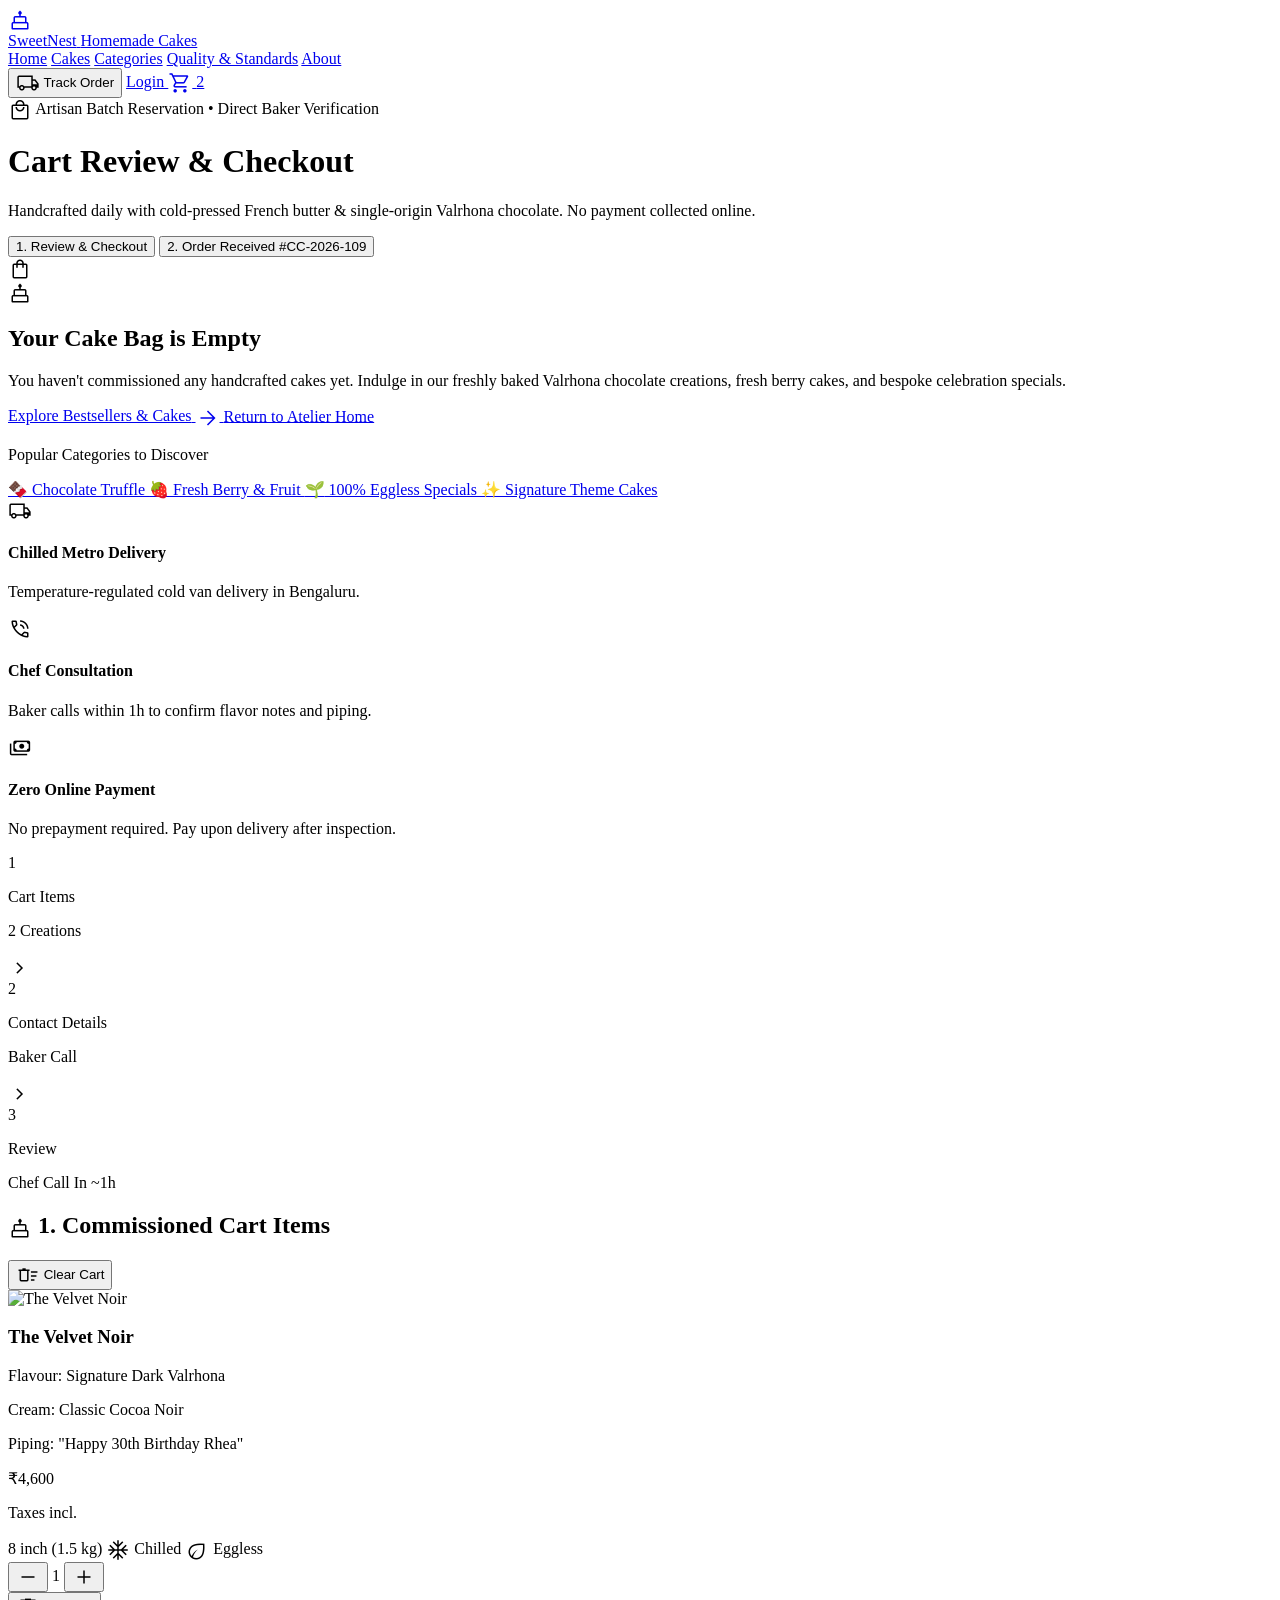
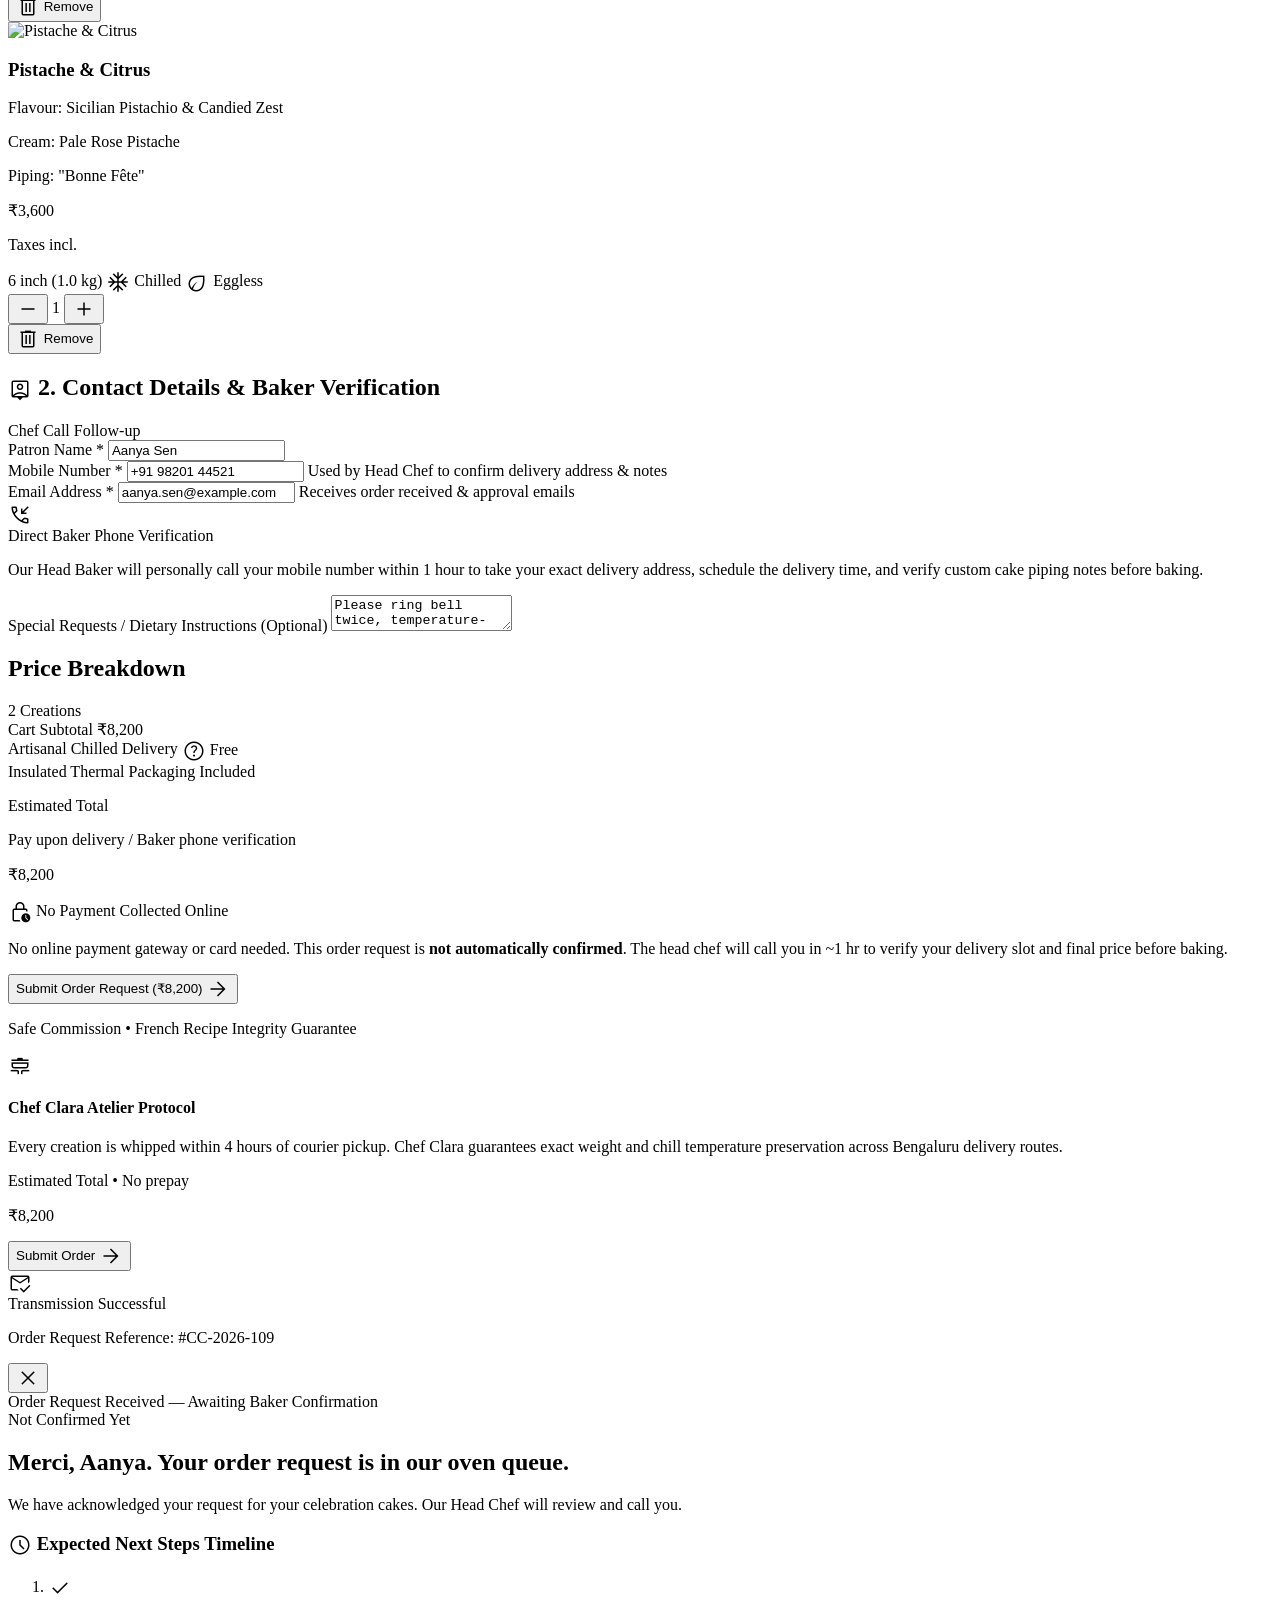
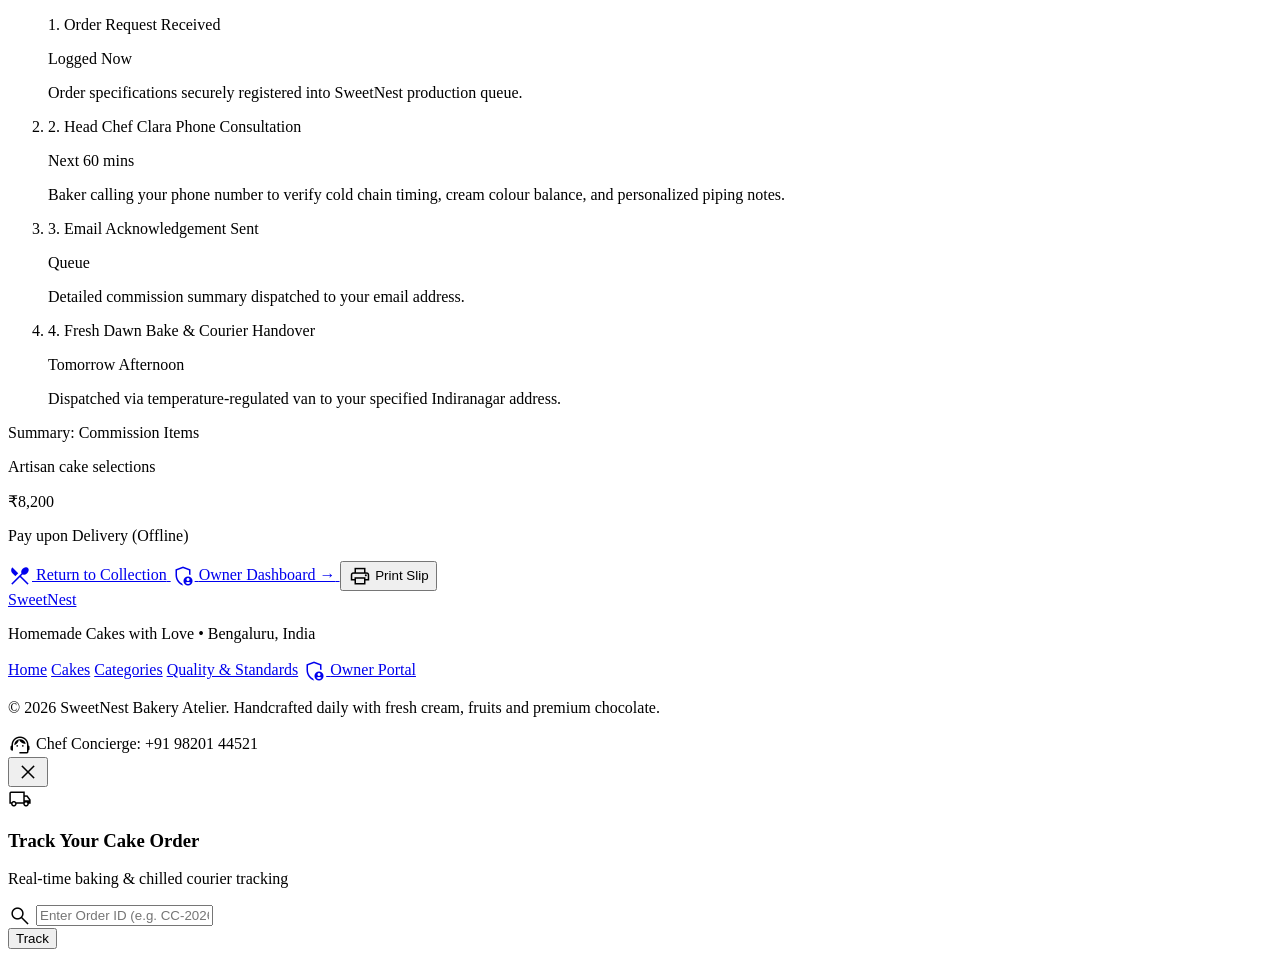
==== commit 57fdf141: "refactor(cart): remove fulfilment method section in favor of direct baker phone verification" ====
--- a/cart.html
+++ b/cart.html
@@ -266,8 +266,8 @@
             <div class="flex items-center gap-2 sm:gap-3 sm:border-l sm:border-outline-variant sm:pl-4 min-w-0">
               <span class="w-6 h-6 sm:w-7 sm:h-7 rounded-full bg-primary text-on-primary text-[11px] sm:text-xs font-bold flex items-center justify-center shrink-0 shadow-xs">2</span>
               <div class="min-w-0">
-                <p class="text-[11px] sm:text-xs font-bold text-primary leading-tight truncate">Delivery</p>
-                <p class="text-[10px] sm:text-[11px] text-on-surface-variant truncate">Scheduled Slot</p>
+                <p class="text-[11px] sm:text-xs font-bold text-primary leading-tight truncate">Contact Details</p>
+                <p class="text-[10px] sm:text-[11px] text-on-surface-variant truncate">Baker Call</p>
               </div>
             </div>
             <!-- Arrow on mobile -->
@@ -303,12 +303,12 @@
           </div>
         </div>
 
-        <!-- Segment 2: Customer Information & Delivery Details (SRS Section 4 Requirements) -->
-        <div class="bg-surface-container-lowest border border-outline-variant rounded-2xl p-4 sm:p-6 space-y-5 sm:space-y-6 shadow-2xs">
+        <!-- Segment 2: Customer Contact & Chef Verification -->
+        <div class="bg-surface-container-lowest border border-outline-variant rounded-2xl p-4 sm:p-6 space-y-4 sm:space-y-5 shadow-2xs">
           <div class="flex items-center justify-between border-b border-outline-variant pb-3">
             <h2 class="font-headline-sm text-base sm:text-lg text-primary flex items-center gap-2 font-medium">
               <span class="material-symbols-outlined text-secondary text-[20px] sm:text-[22px]">person_pin</span>
-              <span>2. Patron &amp; Delivery Logistics</span>
+              <span>2. Contact Details &amp; Baker Verification</span>
             </h2>
             <span class="text-[11px] sm:text-xs text-secondary font-medium">Chef Call Follow-up</span>
           </div>
@@ -328,7 +328,7 @@
                   Mobile Number <span class="text-secondary">*</span>
                 </label>
                 <input type="tel" id="custPhone" required placeholder="+91 98201 44521" value="+91 98201 44521" class="w-full bg-surface-container-low border border-outline-variant rounded-xl px-3.5 py-2.5 sm:py-2 text-xs sm:text-sm focus:border-secondary focus:ring-1 focus:ring-secondary/20 outline-none transition-all"/>
-                <span class="text-[10px] text-outline mt-0.5 block">Used by Head Chef to confirm order details</span>
+                <span class="text-[10px] text-outline mt-0.5 block">Used by Head Chef to confirm delivery address &amp; notes</span>
               </div>
               <div>
                 <label class="block text-xs font-semibold uppercase tracking-wider text-primary mb-1">
@@ -339,47 +339,23 @@
               </div>
             </div>
 
-            <!-- Fulfilment Type & Schedule -->
-            <div class="p-3.5 sm:p-4 bg-surface-container-low rounded-2xl border border-outline-variant space-y-3.5 sm:space-y-4">
-              <span class="text-xs font-semibold uppercase tracking-wider text-secondary block">
-                Fulfilment Method &amp; Drop Timing
-              </span>
-
-              <div class="grid grid-cols-1 sm:grid-cols-3 gap-3">
-                <div>
-                  <label class="block text-xs font-medium text-primary mb-1">Fulfilment Type <span class="text-secondary">*</span></label>
-                  <select id="custFulfilment" onchange="toggleCartAddressField(this.value)" class="w-full bg-surface-container-lowest border border-outline-variant rounded-xl px-3 py-2.5 sm:py-2 text-xs font-medium outline-none focus:border-secondary">
-                    <option value="Delivery" selected>Chilled Courier Delivery (Metro)</option>
-                    <option value="Pickup">Atelier Kitchen Pickup (Indiranagar)</option>
-                  </select>
-                </div>
-                <div>
-                  <label class="block text-xs font-medium text-primary mb-1">Dispatch / Pickup Date <span class="text-secondary">*</span></label>
-                  <input type="date" id="custDate" required class="w-full bg-surface-container-lowest border border-outline-variant rounded-xl px-3 py-2.5 sm:py-2 text-xs font-medium outline-none focus:border-secondary"/>
-                </div>
-                <div>
-                  <label class="block text-xs font-medium text-primary mb-1">Preferred Time Window <span class="text-secondary">*</span></label>
-                  <select id="custTimeSlot" class="w-full bg-surface-container-lowest border border-outline-variant rounded-xl px-3 py-2.5 sm:py-2 text-xs font-medium outline-none focus:border-secondary">
-                    <option value="Morning 10:00 AM - 1:00 PM">Morning 10:00 AM - 1:00 PM</option>
-                    <option value="Afternoon 2:00 PM - 5:00 PM" selected>Afternoon 2:00 PM - 5:00 PM</option>
-                    <option value="Evening 5:00 PM - 8:00 PM">Evening 5:00 PM - 8:00 PM</option>
-                  </select>
-                </div>
-              </div>
-
-              <!-- Conditional Address Container -->
-              <div id="cartAddressBlock">
-                <label class="block text-xs font-medium text-primary mb-1">Delivery Destination Address (Bengaluru Metro) <span class="text-secondary">*</span></label>
-                <input type="text" id="custAddress" required placeholder="Flat 402, Magnolia Enclave, 12th Main Road, Indiranagar, Bengaluru - 560038" value="Flat 402, Magnolia Enclave, 12th Main Road, Indiranagar, Bengaluru - 560038" class="w-full bg-surface-container-lowest border border-outline-variant rounded-xl px-3.5 py-2.5 text-xs focus:border-secondary focus:ring-1 focus:ring-secondary/20 outline-none transition-all"/>
+            <!-- Direct Baker Phone Verification Assurance Box -->
+            <div class="p-3.5 sm:p-4 bg-surface-container-low rounded-2xl border border-outline-variant/80 flex items-start gap-3">
+              <span class="material-symbols-outlined text-secondary text-[22px] shrink-0 mt-0.5">phone_callback</span>
+              <div class="text-xs">
+                <span class="font-semibold text-primary block mb-0.5">Direct Baker Phone Verification</span>
+                <p class="text-[11px] sm:text-xs text-on-surface-variant leading-relaxed">
+                  Our Head Baker will personally call your mobile number within 1 hour to take your exact delivery address, schedule the delivery time, and verify custom cake piping notes before baking.
+                </p>
               </div>
             </div>
 
             <!-- Additional Notes / Allergies / Gate Instructions (SRS Requirement) -->
             <div>
               <label class="block text-xs font-semibold uppercase tracking-wider text-primary mb-1">
-                Additional Notes / Gate Pass / Dietary Instructions (Optional)
+                Special Requests / Dietary Instructions (Optional)
               </label>
-              <textarea id="custNotes" rows="2" placeholder="e.g. Please ring bell twice, temperature-sensitive package. Gate pass code #402. All eggless." class="w-full bg-surface-container-low border border-outline-variant rounded-xl px-3.5 py-2.5 text-xs focus:border-secondary focus:ring-1 focus:ring-secondary/20 outline-none transition-all">Please ring bell twice, temperature-sensitive package.</textarea>
+              <textarea id="custNotes" rows="2" placeholder="e.g. Please ring bell twice, temperature-sensitive package. All eggless." class="w-full bg-surface-container-low border border-outline-variant rounded-xl px-3.5 py-2.5 text-xs focus:border-secondary focus:ring-1 focus:ring-secondary/20 outline-none transition-all">Please ring bell twice, temperature-sensitive package.</textarea>
             </div>
 
           </form>
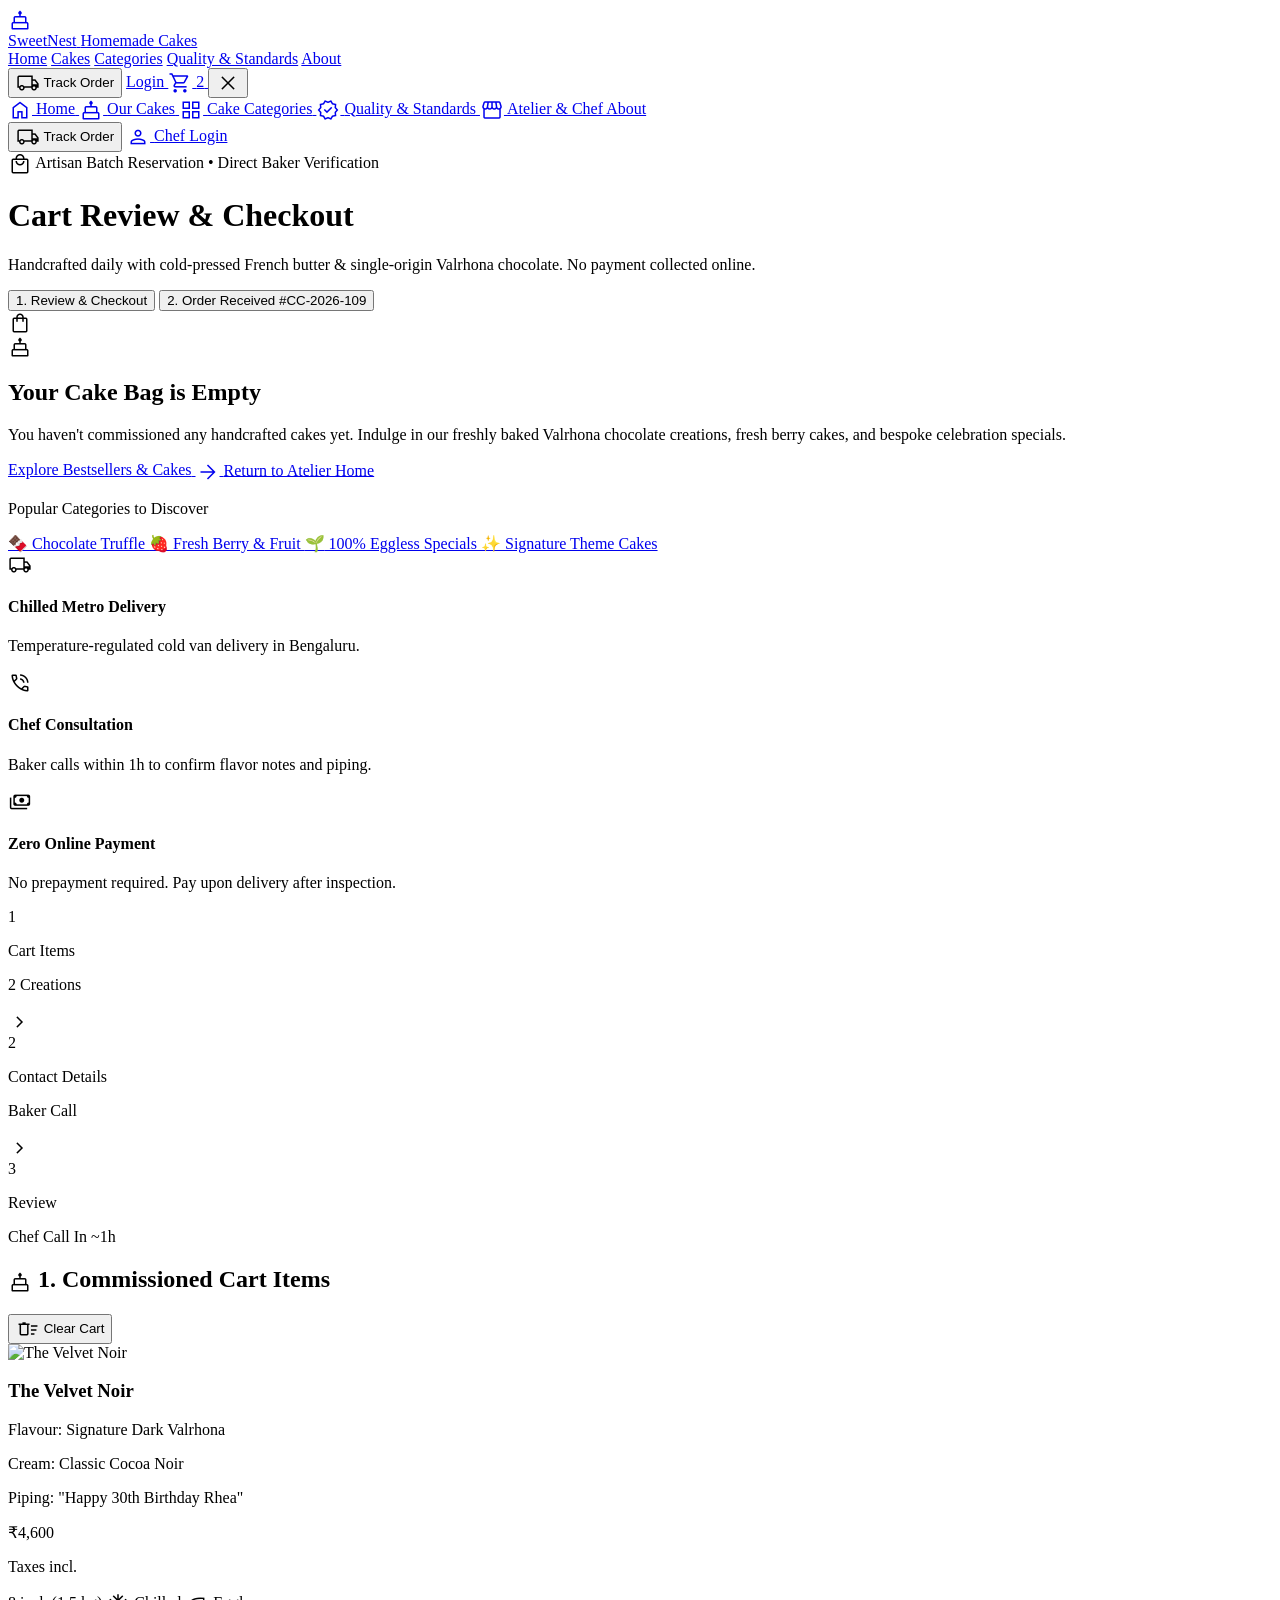
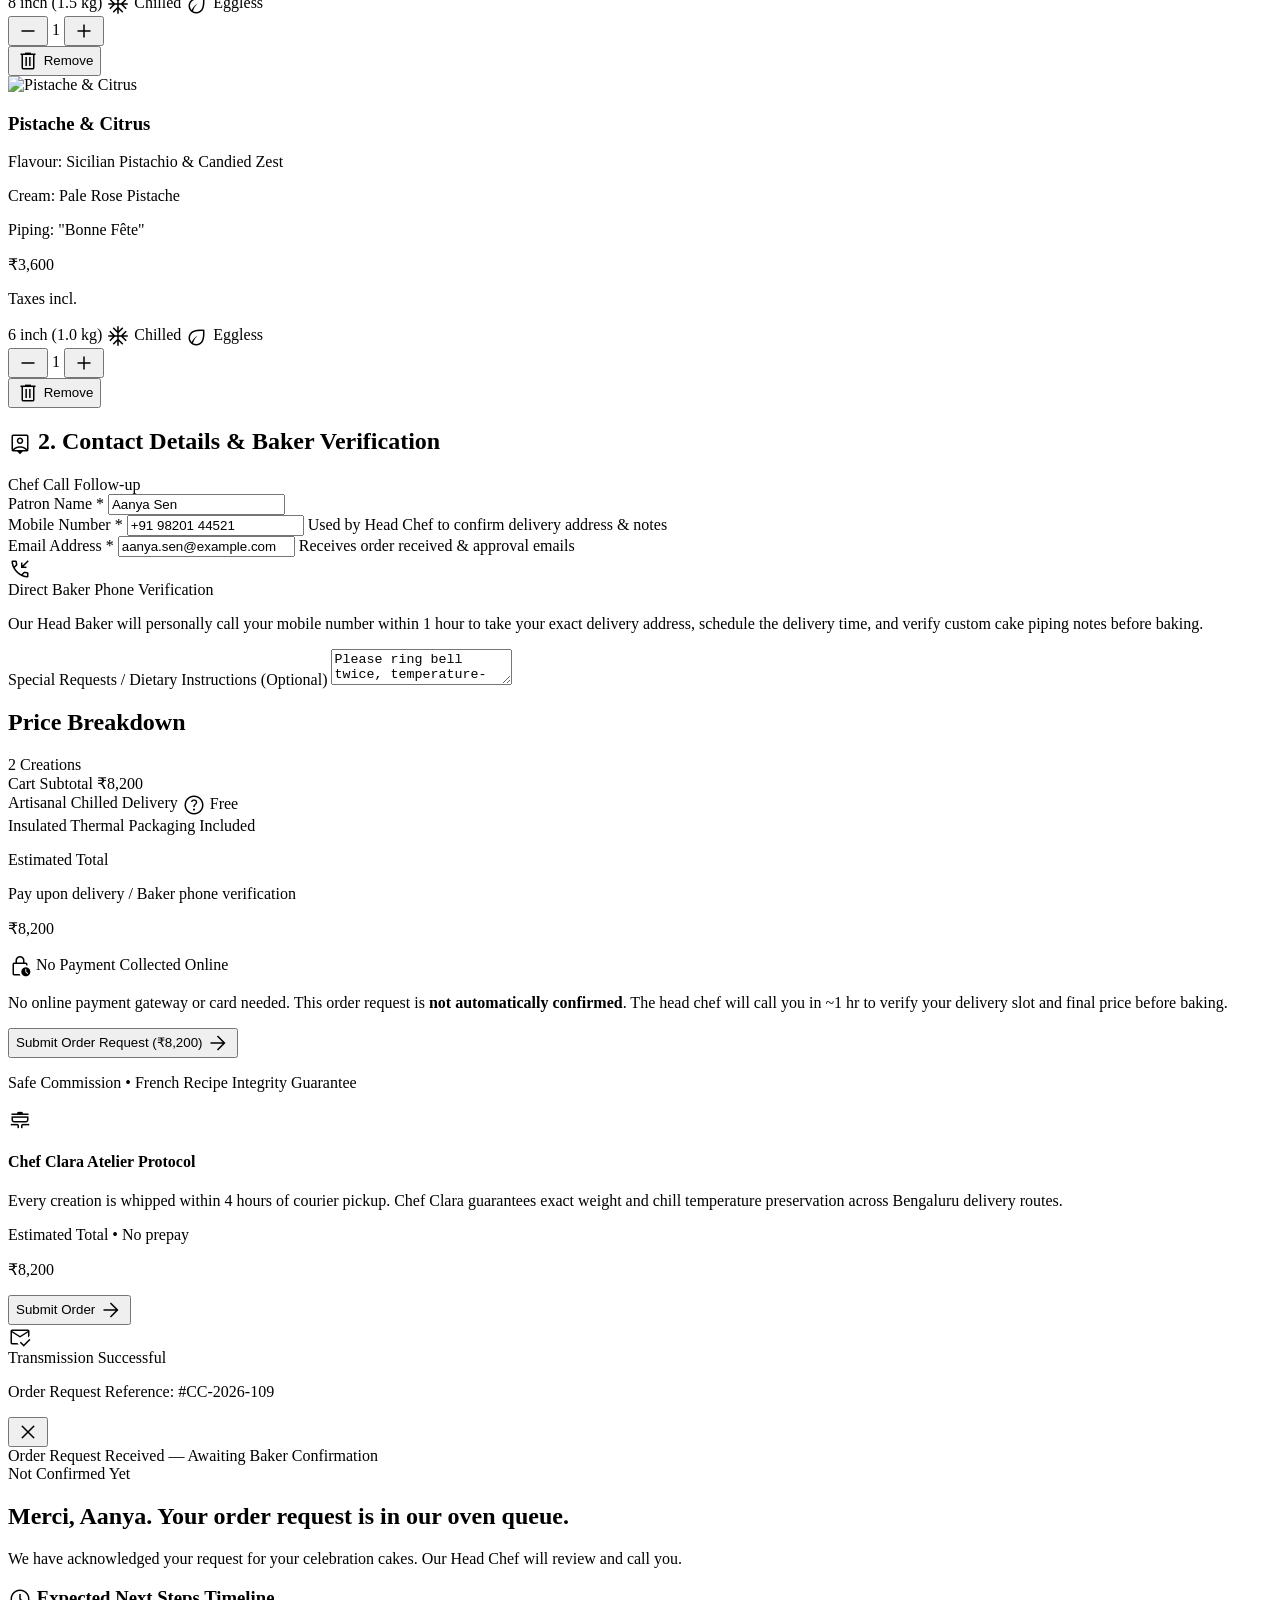
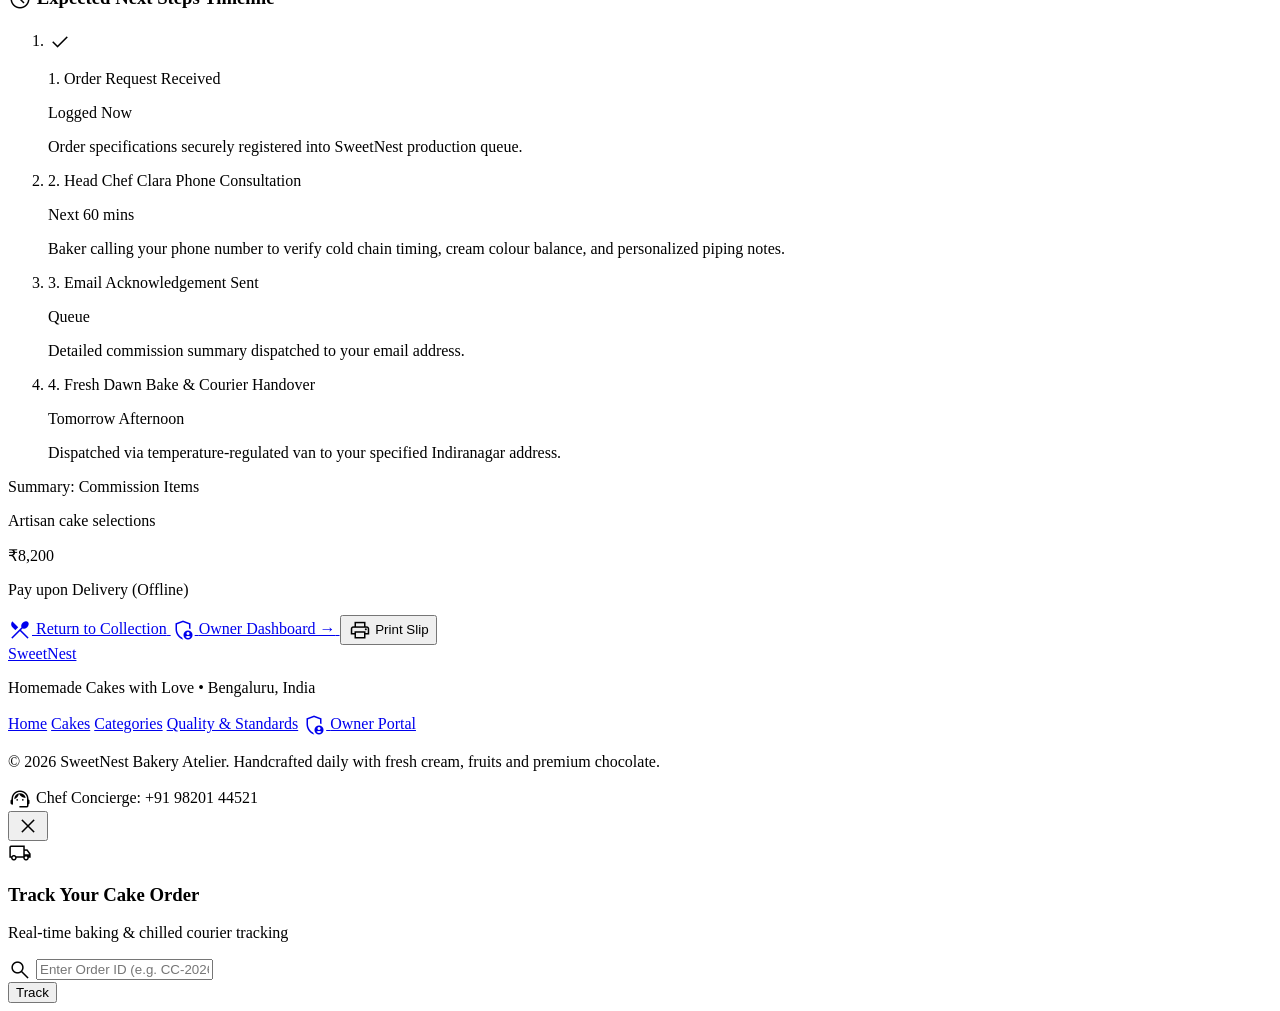
==== commit a9a293bc: "feat(navbar): make navigation bar fully responsive with mobile drawer across all pages" ====
--- a/cart.html
+++ b/cart.html
@@ -119,16 +119,16 @@
         <a href="dashboard.html" class="hover:text-brand-pink transition-colors">About</a>
       </nav>
 
-      <!-- Right Action Cluster: Track, Login, Cart -->
-      <div class="flex items-center gap-1.5 xs:gap-2.5 sm:gap-4 shrink-0">
+      <!-- Right Action Cluster: Track, Login, Cart, Mobile Menu -->
+      <div class="flex items-center gap-1.5 xs:gap-2 sm:gap-3 shrink-0">
         <!-- 1. Track Order Button -->
         <button type="button" onclick="openTrackOrderModal()" class="inline-flex items-center gap-1 px-2.5 xs:px-3 sm:px-4 py-1.5 sm:py-2 rounded-full border border-brand-border/80 bg-white/80 hover:bg-white text-[11px] sm:text-xs font-semibold text-brand-dark hover:text-brand-primary shadow-2xs hover:border-brand-pink transition-all active:scale-95 cursor-pointer">
           <span class="material-symbols-outlined text-[15px] sm:text-[17px] text-brand-primary">local_shipping</span>
           <span>Track <span class="hidden xs:inline">Order</span></span>
         </button>
 
-        <!-- 2. Login Button -->
-        <a href="dashboard.html" class="px-3 xs:px-4 sm:px-5 py-1.5 sm:py-2 bg-brand-dark hover:bg-brand-primary text-white rounded-full text-[11px] sm:text-xs font-semibold tracking-wide transition-all shadow-2xs active:scale-95">
+        <!-- 2. Login Button (Visible on sm+, in drawer on phone) -->
+        <a href="dashboard.html" class="hidden sm:inline-flex px-3 xs:px-4 sm:px-5 py-1.5 sm:py-2 bg-brand-dark hover:bg-brand-primary text-white rounded-full text-[11px] sm:text-xs font-semibold tracking-wide transition-all shadow-2xs active:scale-95">
           Login
         </a>
 
@@ -136,6 +136,48 @@
         <a href="cart.html" aria-label="Shopping Cart" class="relative p-2 sm:p-2.5 rounded-full bg-white/80 hover:bg-white border border-brand-border/70 text-brand-dark hover:text-brand-pink shadow-2xs transition-all flex items-center justify-center active:scale-95">
           <span class="material-symbols-outlined text-[18px] sm:text-[20px]">shopping_cart</span>
           <span id="cartBadge" class="cart-badge-count absolute -top-1 -right-1 min-w-[17px] h-[17px] px-1 rounded-full bg-brand-pink text-white text-[9px] font-bold flex items-center justify-center shadow-sm transition-transform duration-200">0</span>
+        </a>
+
+        <!-- 4. Mobile Menu Hamburger Toggle (Visible on < lg) -->
+        <button type="button" id="mobileMenuBtn" onclick="toggleMobileNav()" aria-label="Toggle Navigation Menu" class="lg:hidden p-2 sm:p-2.5 rounded-full bg-white/80 hover:bg-white border border-brand-border/70 text-brand-dark hover:text-brand-pink shadow-xs transition-all flex items-center justify-center active:scale-95 cursor-pointer">
+          <span id="mobileMenuIcon" class="material-symbols-outlined text-[20px] sm:text-[22px]">menu</span>
+        </button>
+      </div>
+    </div>
+
+    <!-- Mobile Navigation Drawer -->
+    <div id="mobileNavMenu" class="hidden lg:hidden border-t border-[#f0d5ce]/70 bg-[#fcf6f5]/98 backdrop-blur-xl px-4 py-3.5 space-y-3 shadow-lg">
+      <nav class="flex flex-col space-y-1 text-sm font-medium text-brand-dark">
+        <a href="index.html" onclick="toggleMobileNav(false)" class="flex items-center gap-3 px-3 py-2 rounded-xl hover:bg-brand-pink/10 hover:text-brand-pink transition-colors">
+          <span class="material-symbols-outlined text-[20px] text-brand-primary">home</span>
+          <span>Home</span>
+        </a>
+        <a href="index.html#popular-cakes" onclick="toggleMobileNav(false)" class="flex items-center gap-3 px-3 py-2 rounded-xl hover:bg-brand-pink/10 hover:text-brand-pink transition-colors">
+          <span class="material-symbols-outlined text-[20px] text-brand-primary">cake</span>
+          <span>Our Cakes</span>
+        </a>
+        <a href="index.html#categories" onclick="toggleMobileNav(false)" class="flex items-center gap-3 px-3 py-2 rounded-xl hover:bg-brand-pink/10 hover:text-brand-pink transition-colors">
+          <span class="material-symbols-outlined text-[20px] text-brand-primary">grid_view</span>
+          <span>Cake Categories</span>
+        </a>
+        <a href="index.html#standards" onclick="toggleMobileNav(false)" class="flex items-center gap-3 px-3 py-2 rounded-xl hover:bg-brand-pink/10 hover:text-brand-pink transition-colors">
+          <span class="material-symbols-outlined text-[20px] text-brand-primary">verified</span>
+          <span>Quality &amp; Standards</span>
+        </a>
+        <a href="dashboard.html" onclick="toggleMobileNav(false)" class="flex items-center gap-3 px-3 py-2 rounded-xl hover:bg-brand-pink/10 hover:text-brand-pink transition-colors">
+          <span class="material-symbols-outlined text-[20px] text-brand-primary">storefront</span>
+          <span>Atelier &amp; Chef About</span>
+        </a>
+      </nav>
+
+      <div class="pt-2 border-t border-brand-border/60 flex items-center gap-2">
+        <button type="button" onclick="toggleMobileNav(false); openTrackOrderModal();" class="flex-1 inline-flex items-center justify-center gap-1.5 py-2 px-3 rounded-full border border-brand-border bg-white text-xs font-semibold text-brand-dark hover:border-brand-pink shadow-2xs">
+          <span class="material-symbols-outlined text-[16px] text-brand-primary">local_shipping</span>
+          <span>Track Order</span>
+        </button>
+        <a href="dashboard.html" onclick="toggleMobileNav(false)" class="flex-1 inline-flex items-center justify-center gap-1.5 py-2 px-3 rounded-full bg-brand-dark text-white text-xs font-semibold hover:bg-brand-primary shadow-2xs">
+          <span class="material-symbols-outlined text-[16px]">person</span>
+          <span>Chef Login</span>
         </a>
       </div>
     </div>
